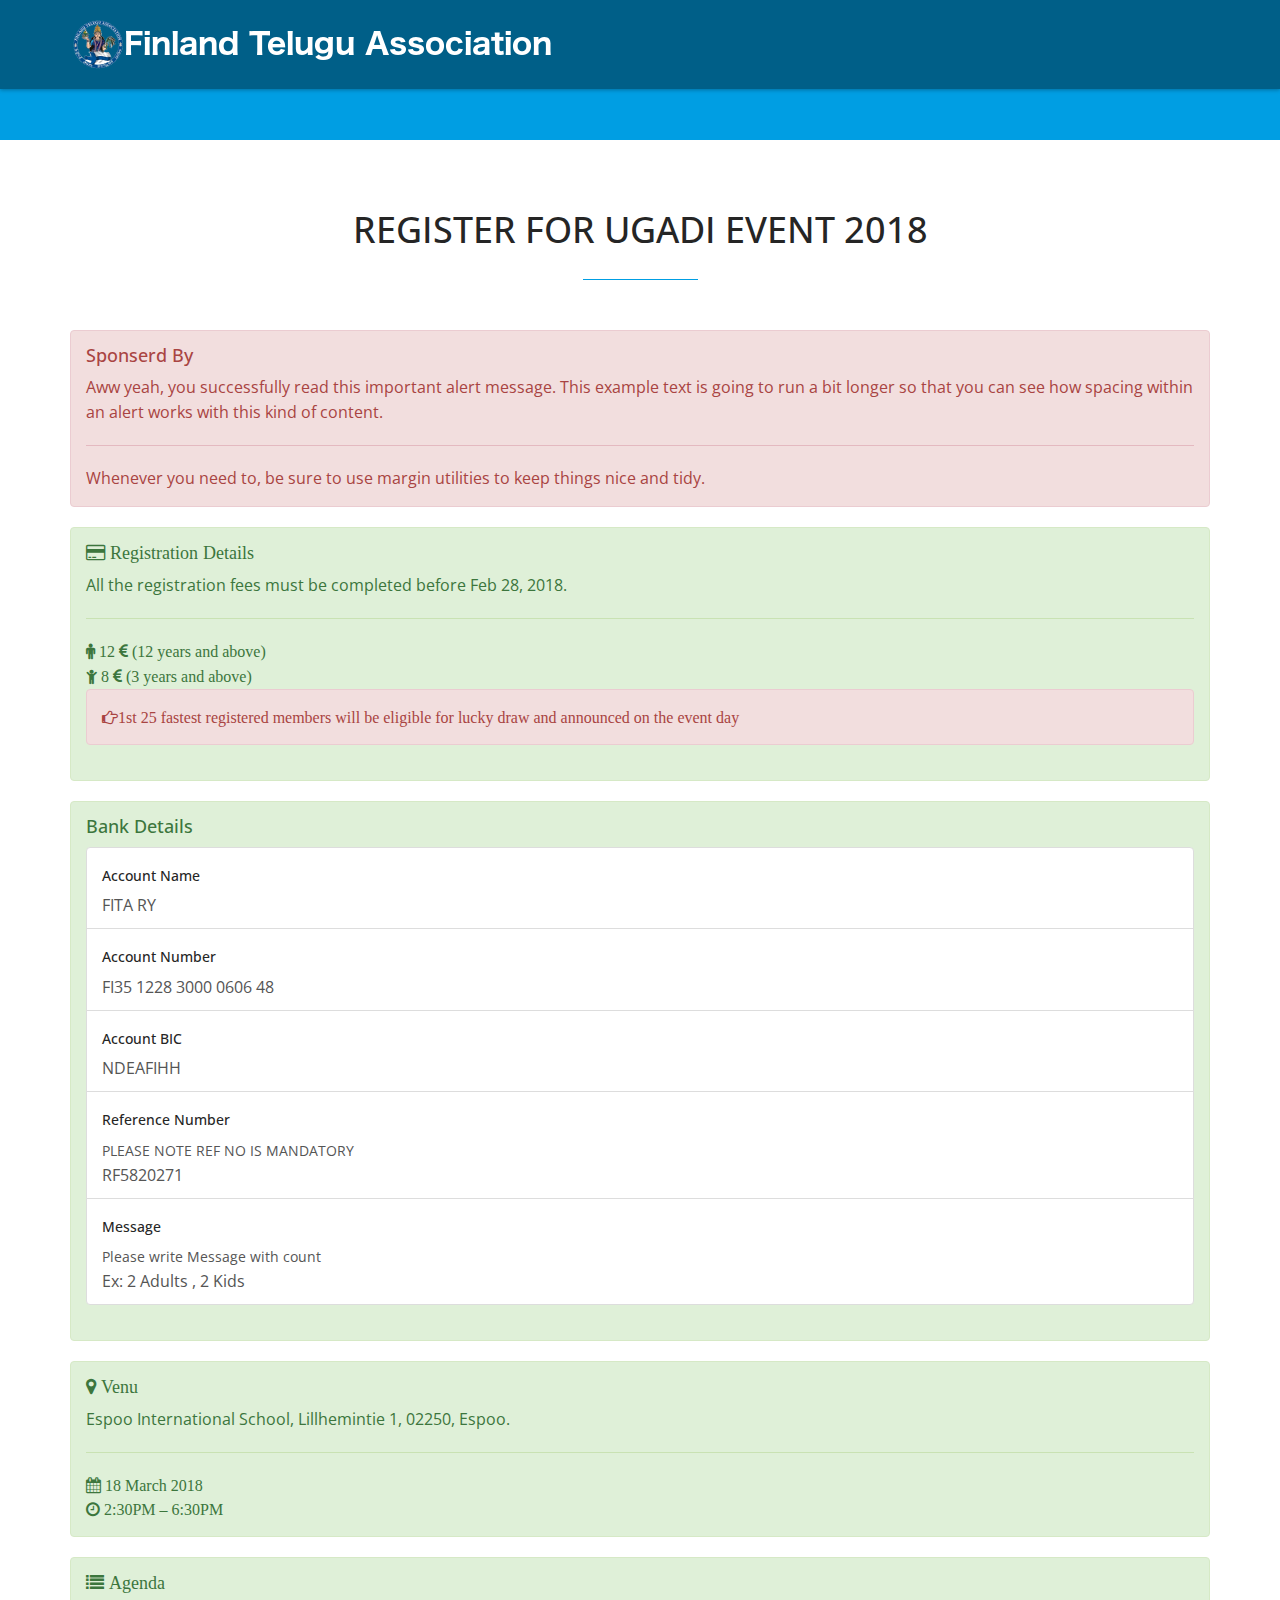
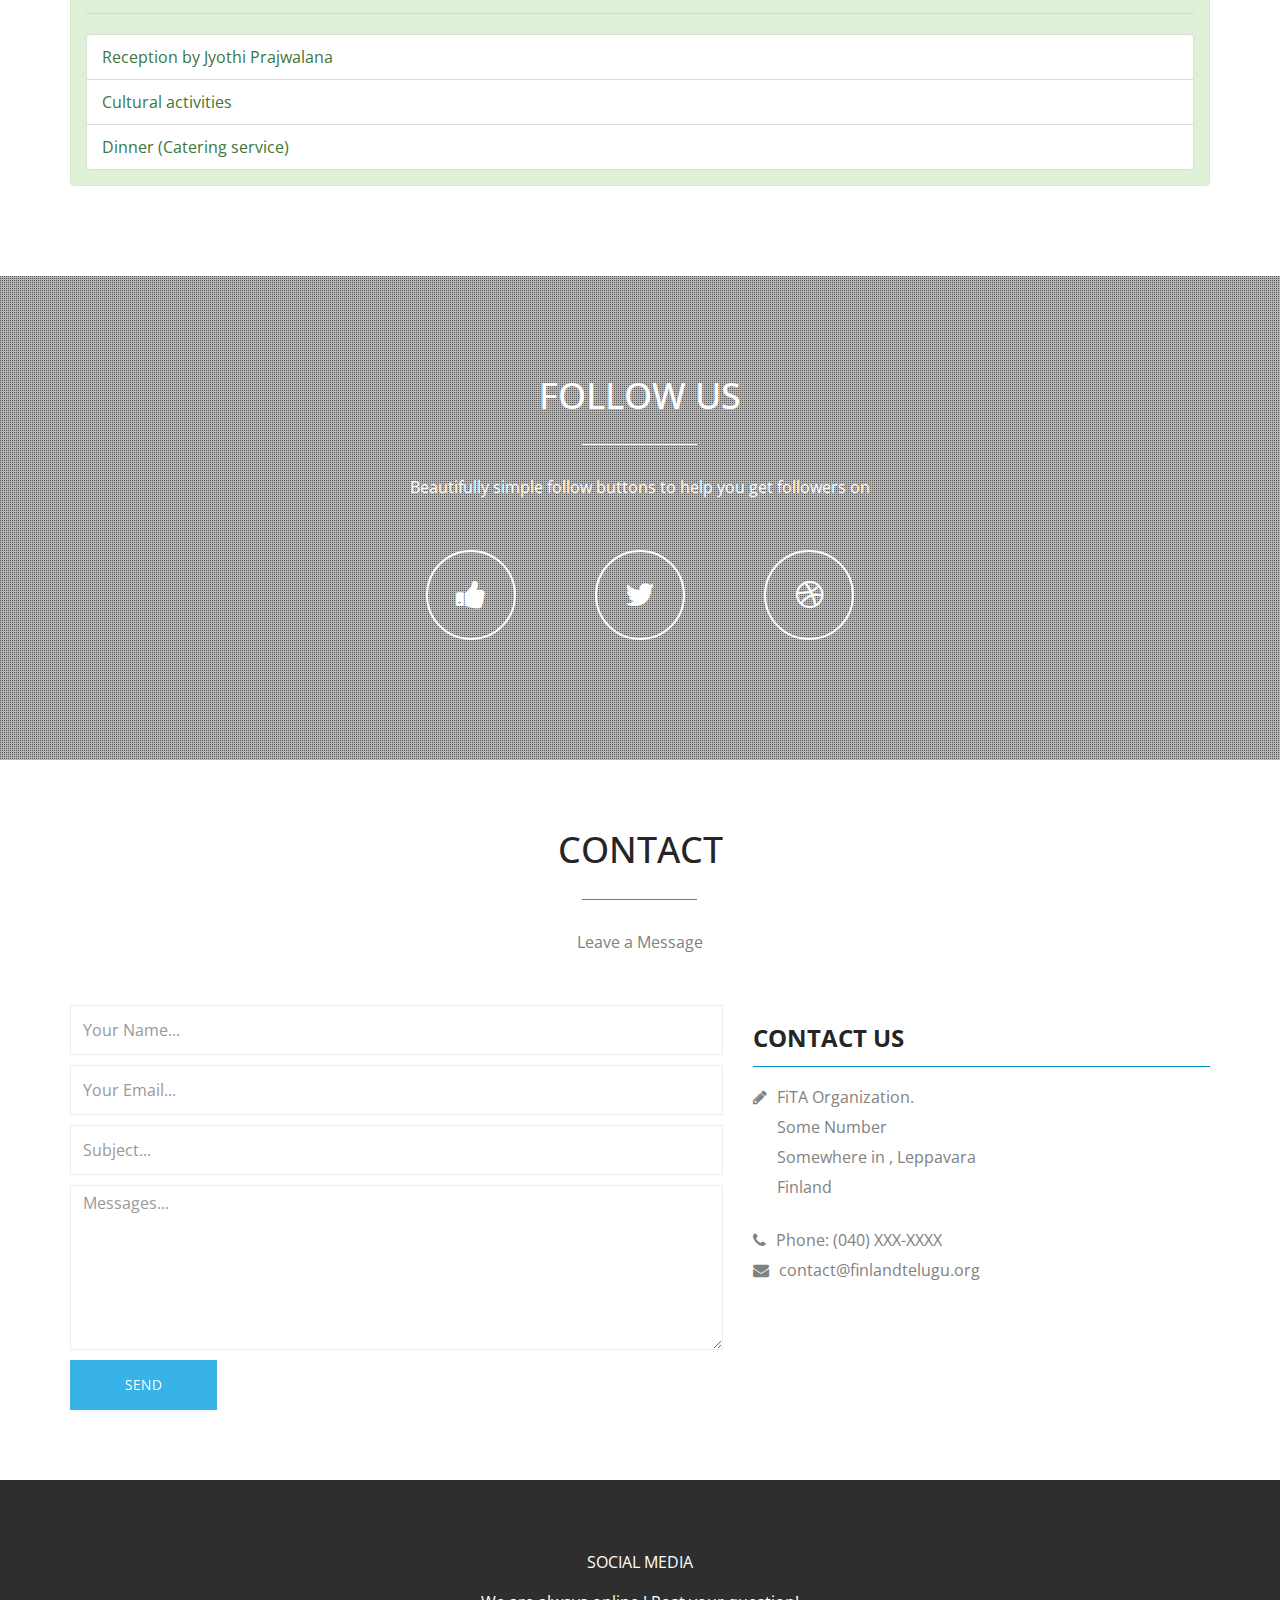
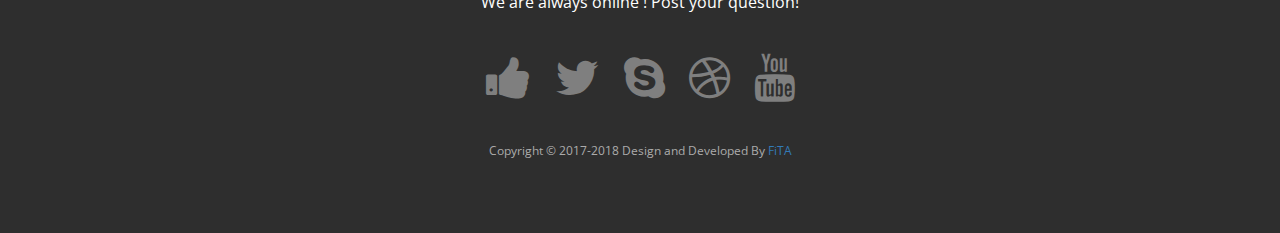
==== banner1.html @ c2da05eb "balapoteelu" ====
<!DOCTYPE html>
<!--[if lt IE 7]>      <html lang="en" class="no-js lt-ie9 lt-ie8 lt-ie7"> <![endif]-->
<!--[if IE 7]>         <html lang="en" class="no-js lt-ie9 lt-ie8"> <![endif]-->
<!--[if IE 8]>         <html lang="en" class="no-js lt-ie9"> <![endif]-->
<!--[if gt IE 8]><!--> <html lang="en" class="no-js"> <!--<![endif]-->
    <head>
    	<!-- meta character set -->
        <meta charset="utf-8">
		<!-- Always force latest IE rendering engine or request Chrome Frame -->
        <meta http-equiv="X-UA-Compatible" content="IE=edge,chrome=1">
        <title>FiTA (Finland Telugu Association)</title>		
		<!-- Meta Description -->
        <meta name="description" content="Finland Telugu Association Official Website">
        <meta name="keywords" content="finland telugu FiTa FITA">
        <meta name="author" content="Surendra Marthala">
		
		<!-- Mobile Specific Meta -->
        <meta name="viewport" content="width=device-width, initial-scale=1">
		
		<!-- CSS
		================================================== -->
		<link rel="shortcut icon" href="img/fita-50x50.png">
		<link href='http://fonts.googleapis.com/css?family=Open+Sans:400,300,700' rel='stylesheet' type='text/css'>
		
		<!-- Fontawesome Icon font -->
        <link rel="stylesheet" href="css/font-awesome.min.css">
		<!-- bootstrap.min -->
        <link rel="stylesheet" href="css/jquery.fancybox.css">
		<!-- bootstrap.min -->
        <link rel="stylesheet" href="css/bootstrap.min.css">
		<!-- bootstrap.min -->
        <link rel="stylesheet" href="css/owl.carousel.css">
		<!-- bootstrap.min -->
        <link rel="stylesheet" href="css/slit-slider.css">
		<!-- bootstrap.min -->
        <link rel="stylesheet" href="css/animate.css">
		<!-- Main Stylesheet -->
        <link rel="stylesheet" href="css/main.css">

		<!-- Modernizer Script for old Browsers -->
        <script src="js/modernizr-2.6.2.min.js"></script>
        <script src='https://www.google.com/recaptcha/api.js'></script>

    </head>
	
    <body id="body">

		<!-- preloader -->
		<div id="preloader">
            <div class="loder-box">
            	<div class="battery"></div>
            </div>
		</div>
		<!-- end preloader -->

        <!--
        Fixed Navigation
        ==================================== -->
        <header id="navigation" class="navbar-inverse navbar-fixed-top animated-header">
            <div class="container">
                <div class="navbar-header">
                    <!-- responsive nav button -->
					<button type="button" class="navbar-toggle" data-toggle="collapse" data-target=".navbar-collapse">
						<span class="sr-only">Toggle navigation</span>
						<span class="icon-bar"></span>
						<span class="icon-bar"></span>
						<span class="icon-bar"></span>
                    </button>
					<!-- /responsive nav button -->
					
					<!-- logo -->
						<a href="./index.html" title=""><img src="img/fita-banner-500x50.png" class="img-responsive"></a>
						
				
					<!-- /logo -->
                </div>


				
            </div>
        </header>
        <!--
        End Fixed Navigation
        ==================================== -->
		
		<main class="site-content" role="main">
		
       
			
			<!-- about section -->
			<section id="about" >
				
			</section>
			<!-- end about section -->
			
			
			<!-- Service section -->
			<section id="service">
				<div class="container">
						<div class="sec-title text-center">
							<h2 class="wow animated bounceInLeft">Register for Ugadi Event 2018</h2>
						</div>

					<div class="alert alert-danger" role="alert">
					  <h4 class="alert-heading">Sponserd By</h4>
					  <p>Aww yeah, you successfully read this important alert message. This example text is going to run a bit longer so that you can see how spacing within an alert works with this kind of content.</p>
					  <hr>
					  <p class="mb-0">Whenever you need to, be sure to use margin utilities to keep things nice and tidy.</p>
					</div>


					<div class="alert alert-success" role="alert">
					  <h4 class="alert-heading"><i class="fa fa-credit-card" aria-hidden="true"> Registration Details</i> </h4>
					  <p>All the registration fees must be completed before Feb 28, 2018.</p>
					  <hr>
					  <p class="mb-0">
					  	<i class="fa fa-male" aria-hidden="true"> 12 <i class="fa fa-eur" aria-hidden="true"></i> (12 years and above) </i>
					  	<br>
					  	<i class="fa fa-child" aria-hidden="true"> 8 <i class="fa fa-eur" aria-hidden="true"></i> (3 years and above) </i>
					  	<br>
					  	<div class="alert alert-danger" role="alert">
						  <i class="fa fa-hand-o-right" aria-hidden="true">1st 25 fastest registered members will be eligible for lucky draw and announced on the event day</i>
						</div>
					  </p>
					</div>

					<div class="alert alert-success" role="alert">
					  <h4 class="alert-heading">Bank Details</h4>

					  <div class="list-group">
							  <a href="#" class="list-group-item list-group-item-action flex-column align-items-start">
							    <div class="d-flex w-100 justify-content-between">
							      <h5 class="mb-1">Account Name</h5>
							 
							    </div>
							    <p class="mb-1">FITA RY</p>
							  </a>
							  <a href="#" class="list-group-item list-group-item-action flex-column align-items-start">
							    <div class="d-flex w-100 justify-content-between">
							      <h5 class="mb-1">Account Number</h5>
							 
							    </div>
							    <p class="mb-1">FI35 1228 3000 0606 48</p>
							  </a>
							  <a href="#" class="list-group-item list-group-item-action flex-column align-items-start">
							    <div class="d-flex w-100 justify-content-between">
							      <h5 class="mb-1">Account BIC</h5>
							 
							    </div>
							    <p class="mb-1">NDEAFIHH</p>
							  </a>
							  <a href="#" class="list-group-item list-group-item-action flex-column align-items-start">
							    <div class="d-flex w-100 justify-content-between">
							      <h5 class="mb-1">Reference Number</h5>
							 		<small>PLEASE NOTE REF NO IS MANDATORY</small>
							    </div>
							    <p class="mb-1">RF5820271</p>
							  </a>
							  <a href="#" class="list-group-item list-group-item-action flex-column align-items-start">
							    <div class="d-flex w-100 justify-content-between">
							      <h5 class="mb-1">Message</h5>
							 		<small>Please write Message with count</small>
							    </div>
							    <p class="mb-1">Ex: 2 Adults , 2 Kids</p>
							  </a>
							</div>
					</div>

					<div class="alert alert-success" role="alert">
					  <h4 class="alert-heading"><i class="fa fa-map-marker" aria-hidden="true"> Venu</i> </h4>
					  <p>Espoo International School, Lillhemintie 1, 02250, Espoo.</p>
					  <hr>
					  	
					  	<i class="fa fa-calendar" aria-hidden="true"> 18 March 2018</i>
					  	<br>
					  	<i class="fa fa-clock-o" aria-hidden="true">  2:30PM – 6:30PM</i>
					</div>

					<div class="alert alert-success" role="alert">
					  <h4 class="alert-heading"><i class="fa fa-list" aria-hidden="true"> Agenda</i> </h4>
					  <hr>
					  	
					  	<ul class="list-group">
						  <li class="list-group-item">Reception by Jyothi Prajwalana</li>
						  <li class="list-group-item">Cultural activities</li>
						  <li class="list-group-item">Dinner (Catering service)</li>
						</ul>
					</div>


				</div>	
			</section>
			<!-- end Service section -->
			
			
			<!-- Social section -->
			<section id="social" class="parallax">
				<div class="overlay">
					<div class="container">
						<div class="row">
						
							<div class="sec-title text-center white wow animated fadeInDown">
								<h2>FOLLOW US</h2>
								<p>Beautifully simple follow buttons to help you get followers on</p>
							</div>
							
							<ul class="social-button">
								<li class="wow animated zoomIn"><a href="#"><i class="fa fa-thumbs-up fa-2x"></i></a></li>
								<li class="wow animated zoomIn" data-wow-delay="0.3s"><a href="#"><i class="fa fa-twitter fa-2x"></i></a></li>
								<li class="wow animated zoomIn" data-wow-delay="0.6s"><a href="#"><i class="fa fa-dribbble fa-2x"></i></a></li>							
							</ul>
							
						</div>
					</div>
				</div>
			</section>
			<!-- end Social section -->
			
			<!-- Contact section -->
			<section id="contact" >
				<div class="container">
					<div class="row">
						
						<div class="sec-title text-center wow animated fadeInDown">
							<h2>Contact</h2>
							<p>Leave a Message</p>
						</div>
						
						
						<div class="col-md-7 contact-form wow animated fadeInLeft">
							<form action="#" method="post">
								<div class="input-field">
									<input type="text" name="name" class="form-control" placeholder="Your Name...">
								</div>
								<div class="input-field">
									<input type="email" name="email" class="form-control" placeholder="Your Email...">
								</div>
								<div class="input-field">
									<input type="text" name="subject" class="form-control" placeholder="Subject...">
								</div>
								<div class="input-field">
									<textarea name="message" class="form-control" placeholder="Messages..."></textarea>
								</div>
						       	<button type="submit" id="submit" class="btn btn-blue btn-effect">Send</button>
							</form>
						</div>
						
						<div class="col-md-5 wow animated fadeInRight">
							<address class="contact-details">
								<h3>Contact Us</h3>						
								<p><i class="fa fa-pencil"></i>FiTA Organization.<span>Some Number</span> <span>Somewhere in , Leppavara </span><span>Finland</span></p><br>
								<p><i class="fa fa-phone"></i>Phone: (040) XXX-XXXX </p>
								<p><i class="fa fa-envelope"></i>contact@finlandtelugu.org</p>
							</address>
						</div>
			
					</div>
				</div>
			</section>
			<!-- end Contact section -->

		
		</main>
		
		<footer id="footer">
			<div class="container">
				<div class="row text-center">
					<div class="footer-content">
						<div class="wow animated fadeInDown">
							<p>Social Media</p>
							<p>We are always online ! Post your question!</p>
						</div>

						<div class="footer-social">
							<ul>
								<li class="wow animated zoomIn"><a href="https://www.facebook.com/groups/274881825939378/"><i class="fa fa-thumbs-up fa-3x"></i></a></li>
								<li class="wow animated zoomIn" data-wow-delay="0.3s"><a href="#"><i class="fa fa-twitter fa-3x"></i></a></li>
								<li class="wow animated zoomIn" data-wow-delay="0.6s"><a href="#"><i class="fa fa-skype fa-3x"></i></a></li>
								<li class="wow animated zoomIn" data-wow-delay="0.9s"><a href="#"><i class="fa fa-dribbble fa-3x"></i></a></li>
								<li class="wow animated zoomIn" data-wow-delay="1.2s"><a href="https://www.youtube.com/channel/UC2q6Wo-z0lchk_K1jrYQaiA"><i class="fa fa-youtube fa-3x"></i></a></li>
							</ul>
						</div>
						
						<p>Copyright &copy; 2017-2018 Design and Developed By <a href="./index.html">FiTA</a> </p>
					</div>
				</div>
			</div>
		</footer>
		
		<!-- Essential jQuery Plugins
		================================================== -->
		<!-- Main jQuery -->
        <script src="js/jquery-1.11.1.min.js"></script>
		<!-- Twitter Bootstrap -->
        <script src="js/bootstrap.min.js"></script>
		<!-- Single Page Nav -->
        <script src="js/jquery.singlePageNav.min.js"></script>
		<!-- jquery.fancybox.pack -->
        <script src="js/jquery.fancybox.pack.js"></script>
		<!-- Google Map API -->
		<script src="http://maps.google.com/maps/api/js?sensor=false"></script>
		<!-- Owl Carousel -->
        <script src="js/owl.carousel.min.js"></script>
        <!-- jquery easing -->
        <script src="js/jquery.easing.min.js"></script>
        <!-- Fullscreen slider -->
        <script src="js/jquery.slitslider.js"></script>
        <script src="js/jquery.ba-cond.min.js"></script>
		<!-- onscroll animation -->
        <script src="js/wow.min.js"></script>
		<!-- Custom Functions -->
        <script src="js/main.js"></script>
    </body>
</html>
---- css/slit-slider.css ----
.sl-slide, .sl-slides-wrapper, .sl-slide-inner {
	position: absolute;
	width: 100%;
	height: 100%;
	top: 0;
	left: 0;
}

.sl-slider-wrapper {
	width: 100%;
	height: 600px;
	overflow: hidden;
	position: relative;
}



.bg-img {
	background-position: center center;
	background-repeat: no-repeat;
	background-size: cover;
	height: 100%;
	width: 100%;
}

/* Custom navigation arrows */

.nav-arrows span {
	position: absolute;
	z-index: 2000;
	top: 50%;
	width: 40px;
	height: 40px;
	border: 8px solid #ddd;
	border: 8px solid rgba(150,150,150,0.4);
	text-indent: -90000px;
	margin-top: -40px;
	cursor: pointer;
	
	-webkit-transform: rotate(45deg);
	-moz-transform: rotate(45deg);
	-o-transform: rotate(45deg);
	-ms-transform: rotate(45deg);
	transform: rotate(45deg);
}

.nav-arrows span:hover {
	border-color: rgba(150,150,150,0.9);
}

.nav-arrows span.nav-arrow-prev {
	left: 5%;
	border-right: none;
	border-top: none;
}

.nav-arrows span.nav-arrow-next {
	right: 5%;
	border-left: none;
	border-bottom: none;
}

#nav-arrows > a {
  border: 1px solid #fff;
  color: #fff;
  display: block;
  height: 60px;
  line-height: 76px;
  position: absolute;
  text-align: center;
  top: 50%;
  width: 60px;
  z-index: 20;
  margin-top: -30px;

    -webkit-transition: all 0.5s ease 0s;
       -moz-transition: all 0.5s ease 0s;
        -ms-transition: all 0.5s ease 0s;
         -o-transition: all 0.5s ease 0s;
            transition: all 0.5s ease 0s;
}

#nav-arrows > a.sl-prev {
	left: 50px;
}

#nav-arrows > a.sl-next {
	right: 50px;
}

#nav-arrows > a.sl-next:hover {
	background-color: #009EE3;
	border-color: #009EE3;
	color: #fff;
}

/* Custom navigation dots */

.nav-dots {
	text-align: center;
	position: absolute;
	bottom: 2%;
	height: 30px;
	width: 100%;
	left: 0;
	z-index: 1000;
}

.nav-dots span {
	display: inline-block;
	position: relative;
	width: 16px;
	height: 16px;
	border-radius: 50%;
	margin: 3px;
	background: #ddd;
	background: rgba(150,150,150,0.4);
	cursor: pointer;
	box-shadow: 
		0 1px 1px rgba(255,255,255,0.4), 
		inset 0 1px 1px rgba(0,0,0,0.1);
}

.nav-dots span {
	background: rgba(150,150,150,0.1);
	margin: 6px;
	-webkit-transition: all 0.2s;
	-moz-transition: all 0.2s;
	-ms-transition: all 0.2s;
	-o-transition: all 0.2s;
	transition: all 0.2s;
	box-shadow: 
		0 1px 1px rgba(255,255,255,0.4), 
		inset 0 1px 1px rgba(0,0,0,0.1),
		0 0 0 2px rgba(255,255,255,0.5);
}

.nav-dots span.nav-dot-current,
.nav-dots span:hover {
	box-shadow: 
		0 1px 1px rgba(255,255,255,0.4), 
		inset 0 1px 1px rgba(0,0,0,0.1),
		0 0 0 5px rgba(255,255,255,0.5);
}

.nav-dots span.nav-dot-current:after {
	content: "";
	position: absolute;
	width: 10px;
	height: 10px;
	top: 3px;
	left: 3px;
	border-radius: 50%;
	background: rgba(255,255,255,0.8);
}

.bg-img-1 {
	background-image: url(../img/slider/ugadi.jpg);
}
.bg-img-2 {
	background-image: url(../img/slider/kids.jpg);
}
.bg-img-3 {
	background-image: url(../img/slider/cinelli.jpeg);
}


/* Animations for content elements */

.sl-trans-elems .caption-content h2 {
	-webkit-animation: moveUp 1s ease-in-out both;
	-moz-animation: moveUp 1s ease-in-out both;
	-o-animation: moveUp 1s ease-in-out both;
	-ms-animation: moveUp 1s ease-in-out both;
	animation: moveUp 1s ease-in-out both;
}
.sl-trans-elems .caption-content span,
.sl-trans-elems .caption-content a {
	-webkit-animation: fadeIn 0.5s linear 0.5s both;
	-moz-animation: fadeIn 0.5s linear 0.5s both;
	-o-animation: fadeIn 0.5s linear 0.5s both;
	-ms-animation: fadeIn 0.5s linear 0.5s both;
	animation: fadeIn 0.5s linear 0.5s both;
}

.sl-trans-back-elems .caption-content h2 {
	-webkit-animation: fadeOut 1s ease-in-out both;
	-moz-animation: fadeOut 1s ease-in-out both;
	-o-animation: fadeOut 1s ease-in-out both;
	-ms-animation: fadeOut 1s ease-in-out both;
	animation: fadeOut 1s ease-in-out both;
}
.sl-trans-back-elems .caption-content span,,
.sl-trans-back-elems .caption-content a {
	-webkit-animation: fadeOut 1s linear both;
	-moz-animation: fadeOut 1s linear both;
	-o-animation: fadeOut 1s linear both;
	-ms-animation: fadeOut 1s linear both;
	animation: fadeOut 1s linear both;
}

@-webkit-keyframes moveUp{
	0% {-webkit-transform: translateY(40px);}
	100% {-webkit-transform: translateY(0px);}
}
@-moz-keyframes moveUp{
	0% {-moz-transform: translateY(40px);}
	100% {-moz-transform: translateY(0px);}
}
@-o-keyframes moveUp{
	0% {-o-transform: translateY(40px);}
	100% {-o-transform: translateY(0px);}
}
@-ms-keyframes moveUp{
	0% {-ms-transform: translateY(40px);}
	100% {-ms-transform: translateY(0px);}
}
@keyframes moveUp{
	0% {transform: translateY(40px);}
	100% {transform: translateY(0px);}
}

@-webkit-keyframes fadeIn{
	0% {opacity: 0;}
	100% {opacity: 1;}
}
@-moz-keyframes fadeIn{
	0% {opacity: 0;}
	100% {opacity: 1;}
}
@-o-keyframes fadeIn{
	0% {opacity: 0;}
	100% {opacity: 1;}
}
@-ms-keyframes fadeIn{
	0% {opacity: 0;}
	100% {opacity: 1;}
}
@keyframes fadeIn{
	0% {opacity: 0;}
	100% {opacity: 1;}
}

@-webkit-keyframes fadeOut{
	0% {opacity: 1;}
	100% {opacity: 0;}
}
@-moz-keyframes fadeOut{
	0% {opacity: 1;}
	100% {opacity: 0;}
}
@-o-keyframes fadeOut{
	0% {opacity: 1;}
	100% {opacity: 0;}
}
@-ms-keyframes fadeOut{
	0% {opacity: 1;}
	100% {opacity: 0;}
}
@keyframes fadeOut{
	0% {opacity: 1;}
	100% {opacity: 0;}
}
---- css/main.css ----
/**
*
* ---------------------------------------------------------------------------
*
* Template : Blue - A One-Page HTML Portfolio/Business Template
* Author : Muhammad Morshd
* Author URI : http://morsheds.com
*
* --------------------------------------------------------------------------- 
*
*/

/* =================================== */
/*	Basic Style 
/* =================================== */

body {
    background-color: #fff;
    font-family: 'Open Sans', sans-serif;
    line-height: 24px;
    font-size: 16px;
    color: #818181;
}

figure, p, address {
    margin: 0;
}

p {
    line-height: 25px;
}

iframe {
    border: 0;
}

a {
    -webkit-transition: all 0.3s ease-out 0s;
       -moz-transition: all 0.3s ease-out 0s;
        -ms-transition: all 0.3s ease-out 0s;
         -o-transition: all 0.3s ease-out 0s;
            transition: all 0.3s ease-out 0s;
}

a, a:hover, a:focus, .btn:focus {
    text-decoration: none;
    outline: none;
}

h1, h2, h3, h4, h5, h6,
.h1, .h2, .h3, .h4, .h5, .h6 {
    font-family: 'Open Sans', sans-serif;
    color: #252525;
}

main > section {
    padding: 70px 0;
}

.btn {
    border-radius: 0;
    border: 0;
    position: relative;
    text-transform: uppercase;
}

.btn-blue {
    background-color: rgba(0,158,227, 0.78);
    box-shadow: 0 -2px 0 rgba(0, 0, 0, 0.15) inset;
    padding: 15px 55px;
    color: #fff;
}

.btn-border {
    border: 2px solid #fff;
    color: #fff;
    padding: 12px 35px;
}

.bg-blue {
    background-color: #009EE3;
}

/* Sweep To Right */
.btn-effect {
	vertical-align: middle;
	box-shadow: 0 0 1px rgba(0, 0, 0, 0);
	position: relative;
	display: inline-block;

	-webkit-transform: translateZ(0);
	   -moz-transform: translateZ(0);
		-ms-transform: translateZ(0);
		 -o-transform: translateZ(0);
			transform: translateZ(0);
		  
	-webkit-backface-visibility: hidden;
	   -moz-backface-visibility: hidden;
			backface-visibility: hidden;
		  
	-webkit-transition-property: color;
	   -moz-transition-property: color;
		-ms-transition-property: color;
			transition-property: color;
		  
	-webkit-transition-duration: 0.3s;
	   -moz-transition-duration: 0.3s;
		-ms-transition-duration: 0.3s;
			transition-duration: 0.3s;
		  
	-moz-osx-font-smoothing: grayscale;
}

.btn-effect:before {
	content: "";
	position: absolute;
	z-index: -1;
	top: 0;
	left: 0;
	right: 0;
	bottom: 0;
	background: #fff;
	
	-webkit-transform: scaleX(0);
	   -moz-transform: scaleX(0);
		-ms-transform: scaleX(0);
			transform: scaleX(0);
			
	-webkit-transform-origin: 0 50%;
	   -moz-transform-origin: 0 50%;
		-ms-transform-origin: 0 50%;
			transform-origin: 0 50%;
			
	-webkit-transition-property: transform;
	   -moz-transition-property: transform;
		-ms-transition-property: transform;
			transition-property: transform;
			
	-webkit-transition-duration: 0.3s;
	   -moz-transition-duration: 0.3s;
		-ms-transition-duration: 0.3s;
			transition-duration: 0.3s;
			
	-webkit-transition-timing-function: ease-out;
	   -moz-transition-timing-function: ease-out;
		-ms-transition-timing-function: ease-out;
			transition-timing-function: ease-out;
}

.btn-effect:hover, .btn-effect:focus, .btn-effect:active {
	color: #009EE3;
}

.btn-effect:hover:before, .btn-effect:focus:before, .btn-effect:active:before {
	-webkit-transform: scaleX(1);
	   -moz-transform: scaleX(1);
	    -ms-transform: scaleX(1);
			transform: scaleX(1);
}

.sec-title {
    margin-bottom: 50px;
}

.sec-title.white {
    color: #fff;
}

.sec-title h2 {
    font-size: 36px;
    margin: 0 0 30px;
    padding-bottom: 30px;
    position: relative;
    text-transform: uppercase;
}

.sec-title.white h2 {
    color: #fff;
}

.sec-title h2:after {
    border-bottom: 1px solid #009ee3;
    content: "";
    display: block;
    left: 45%;
    bottom: 0;
    position: absolute;
    width: 115px;
}

.sec-title.white h2:after {
    border-bottom: 1px solid #fff;
}

.parallax {
    background-attachment: fixed;
    background-position: center top;
    background-repeat: no-repeat;
    background-size: cover;
}


/**
/*	Preloader
/* ==========================================*/

#preloader {
    background-color: #fff;
    position: fixed;
    width: 100%;
    height: 100%;
    z-index: 9999;
}

/*Battery*/
.loder-box {
  background-color: rgba(0, 0, 0, 0.02);
  border-radius: 1px;
  height: 100px;
  left: 50%;
  margin-left: -64px;
  margin-top: -50px;
  position: absolute;
  top: 50%;
  width: 128px;
}

.battery{
    width: 60px;
    height: 25px;
    top: 35%;
    border: 1px #2E2E2E solid;
    border-radius: 2px;
    position: relative;
    -webkit-animation: charge 5s linear infinite;
       -moz-animation: charge 5s linear infinite;
            animation: charge 5s linear infinite;
    margin: 0 auto;
}

.battery:after {
  background-color: #2E2E2E;
  border-radius: 0 1px 1px 0;
  content: "";
  height: 10px;
  position: absolute;
  right: -5px;
  top: 7px;
  width: 3px;
}

@-webkit-keyframes charge{
    0%{box-shadow: inset 0px 0px 0px #2E2E2E;}
    100%{box-shadow: inset 60px 0px 0px #2E2E2E;}
}

@-moz-keyframes charge{
    0%{box-shadow: inset 0px 0px 0px #2E2E2E;}
    100%{box-shadow: inset 60px 0px 0px #2E2E2E;}
}

@keyframes charge{
    0%{box-shadow: inset 0px 0px 0px #2E2E2E;}
    100%{box-shadow: inset 60px 0px 0px #2E2E2E;}
}





/**
/*	Header
/* ==========================================*/

#navigation {
    -webkit-transition: all 0.8s ease 0s;
       -moz-transition: all 0.8s ease 0s;
        -ms-transition: all 0.8s ease 0s;
         -o-transition: all 0.8s ease 0s;
            transition: all 0.8s ease 0s;

    background-color: rgba(0,0,0,.4);
    box-shadow: 0 1px 4px rgba(0, 0, 0, 0.3);
    padding: 5px 0;
}

#navigation.animated-header {
    padding: 20px 0;
}

h1.navbar-brand {
    font-size: 20px;
    font-weight: 700;
    margin: 0;
    text-transform: uppercase;
}

.navbar-inverse .navbar-nav > li > a {
    color: #fff;
    font-size: 15px;
    text-transform: uppercase;
}


/*=================================================================
	Home Slider
==================================================================*/


#home-slider {
    position: relative;
    padding: 0;
}

.sl-slider-wrapper {
    width: 100%;
    margin: 0 auto;
    position: relative;
    overflow: hidden;
}

.sl-slider {
    position: absolute;
    top: 0;
    left: 0;
}

/* Slide wrapper and slides */

.sl-slide,
.sl-slides-wrapper,
.sl-slide-inner {
    position: absolute;
    width: 100%;
    height: 100%;
    top: 0;
    left: 0;
} 

.sl-slide {
    z-index: 1;
}

.slide-caption {
    color: #fff;
    display: table;
    height: 100%;
    left: 0;
    min-height: 100%;
    position: absolute;
    text-align: center;
    top: 0;
    width: 100%;
    z-index: 11;
}

.slide-caption .caption-content {
    vertical-align: middle;
    display: table-cell;
}

.caption-content h2 {
    color: #fff;
    font-size: 52px;
    font-weight: 400;
    margin-bottom: 25px;
    text-transform: uppercase;
}

.caption-content > span {
    display: block;
    font-size: 24px;
    margin-bottom: 45px;
    text-transform: capitalize;
}

.caption-content p {
    font-size: 29px;
    margin-bottom: 65px;
}

/* The duplicate parts/slices */

.sl-content-slice {
    overflow: hidden;
    position: absolute;
    -webkit-box-sizing: content-box;
    -moz-box-sizing: content-box;
    box-sizing: content-box;
    background: #fff;
    -webkit-backface-visibility: hidden;
    -moz-backface-visibility: hidden;
    -o-backface-visibility: hidden;
    -ms-backface-visibility: hidden;
    backface-visibility: hidden;
    opacity : 1;
}

/* Horizontal slice */

.sl-slide-horizontal .sl-content-slice {
    width: 100%;
    height: 50%;
    left: -200px;
    -webkit-transform: translateY(0%) scale(1);
    -moz-transform: translateY(0%) scale(1);
    -o-transform: translateY(0%) scale(1);
    -ms-transform: translateY(0%) scale(1);
    transform: translateY(0%) scale(1);
}

.sl-slide-horizontal .sl-content-slice:first-child {
    top: -200px;
    padding: 200px 200px 0px 200px;
}

.sl-slide-horizontal .sl-content-slice:nth-child(2) {
    top: 50%;
    padding: 0px 200px 200px 200px;
}

/* Vertical slice */

.sl-slide-vertical .sl-content-slice {
    width: 50%;
    height: 100%;
    top: -200px;
    -webkit-transform: translateX(0%) scale(1);
    -moz-transform: translateX(0%) scale(1);
    -o-transform: translateX(0%) scale(1);
    -ms-transform: translateX(0%) scale(1);
    transform: translateX(0%) scale(1);
}

.sl-slide-vertical .sl-content-slice:first-child {
    left: -200px;
    padding: 200px 0px 200px 200px;
}

.sl-slide-vertical .sl-content-slice:nth-child(2) {
    left: 50%;
    padding: 200px 200px 200px 0px;
}

/* Content wrapper */
/* Width and height is set dynamically */
.sl-content-wrapper {
    position: absolute;
}

.sl-content {
    width: 100%;
    height: 100%;
}

/* Default styles for background colors

.btn-effect:after {
    width: 0%;
    height: 100%;
    top: 0;
    left: 0;
    background: #fff;
    content: "";
    position: absolute;
    z-index: -1;

    -webkit-transition: all 0.3s ease-out 0s;
       -moz-transition: all 0.3s ease-out 0s;
        -ms-transition: all 0.3s ease-out 0s;
         -o-transition: all 0.3s ease-out 0s;
            transition: all 0.3s ease-out 0s;
}

.btn-effect:hover,
.btn-effect:active {
    color: #0e83cd;
}

.btn-effect:hover:after,
.btn-effect:active:after {
    width: 100%;
} */


/* Project laughtbox setup */

.fancybox-item.fancybox-close {
    background: url("../img/icons/close.png") no-repeat scroll 0 0 transparent;
    height: 50px;
    right: 0;
    top: 0;
    width: 50px;
}

.fancybox-next span {
    background: url("../img/right.png") no-repeat scroll center center #009ee3;
    height: 50px;
    width: 50px;
    right: 0;
}

.fancybox-prev span {
    background: url("../img/left.png") no-repeat scroll center center #009ee3;
    height: 50px;
    width: 50px;
    left: 0;
}

/*=================================================================
	About
==================================================================*/

#about {
    background-color: #009EE3;
    color: #fff;
}

#about h3 {
    color: #fff;
    margin: 0 0 35px;
    text-transform: uppercase;
}

#about .welcome-block h3 {
    margin: 0 0 65px;
}

#about .welcome-block img {
    border: 3px solid #fff;
    border-radius: 50%;
    margin-right: 35px;
    max-width: 100px;
}

#about .message-body {
    font-size: 13px;
    line-height: 20px;
    margin-bottom: 70px;
}

.owl-buttons {
    border: 2px solid #fff;
    display: inline-block;
    float: right;
    padding: 1px 8px 5px;
}

.owl-buttons > div {
    display: inline-block;
    padding: 0 5px;
}

.welcome-message {
    padding: 0 50px;
}

.welcome-message img {
    display: block;
    height: auto;
    max-width: 100px;
    float: left;
}

.welcome-message p {
    font-size: 13px;
    margin-left: 135px;
}

/*=================================================================
	Services
==================================================================*/

.service-icon {
    border: 3px solid transparent;
    display: inline-block;
    height: 85px;
    width: 85px;
    line-height: 101px;

    -webkit-transform: rotate(47deg);
       -moz-transform: rotate(47deg);
        -ms-transform: rotate(47deg);
         -o-transform: rotate(47deg);
            transform: rotate(47deg);

    -webkit-transition: all 0.3s ease 0s;
       -moz-transition: all 0.3s ease 0s;
        -ms-transition: all 0.3s ease 0s;
         -o-transition: all 0.3s ease 0s;
            transition: all 0.3s ease 0s;
}

.service-item:hover .service-icon {
    border: 3px solid #009ee3;
    margin-bottom: 20px;
    color: #009ee3;
}

.service-icon i {
    -webkit-transform: rotate(-48deg);
       -moz-transform: rotate(-48deg);
        -ms-transform: rotate(-48deg);
         -o-transform: rotate(-48deg);
            transform: rotate(-48deg);
}

.service-item h3 {
    font-size: 20px;
    text-transform: uppercase;
}

/*=================================================================
	Portfolio
==================================================================*/

.project-wrapper {
    margin: 0;
    padding: 0;
    list-style: none;
    text-align: center;
}

.project-wrapper li {
    display: inline-block;
}

.portfolio-item {
    cursor: pointer;
    margin: 0 1% 1% 0;
    overflow: hidden;
    position: relative;
    width: 32%;
}

figcaption.mask {
    background-color: rgba(54, 55, 50, 0.79);
    bottom: -126px;
    color: #fff;
    padding: 25px;
    position: absolute;
    width: 100%;
    text-align: left;
    
    -webkit-transition: all 0.4s ease 0s;
       -moz-transition: all 0.4s ease 0s;
        -ms-transition: all 0.4s ease 0s;
         -o-transition: all 0.4s ease 0s;
            transition: all 0.4s ease 0s;
}

.portfolio-item:hover figcaption.mask {
    bottom: 0;
}

figcaption.mask h3 {
    margin: 0;
    color: #fff;
}

ul.external {
    list-style: outside none none;
    margin: 0;
    padding: 0;
    position: absolute;
    right: 0;
    top: -47px;
    
    -webkit-transition: all 0.4s ease 0s;
       -moz-transition: all 0.4s ease 0s;
        -ms-transition: all 0.4s ease 0s;
         -o-transition: all 0.4s ease 0s;
            transition: all 0.4s ease 0s;
}

ul.external li {
    display: inline-block;
}

ul.external li a {
    background-color: rgba(255, 255, 255, 0.9);
    color: #818181;
    display: block;
    padding: 10px 18px 13px;
    
    -webkit-transition: all 0.5s ease 0s;
       -moz-transition: all 0.5s ease 0s;
        -ms-transition: all 0.5s ease 0s;
         -o-transition: all 0.5s ease 0s;
            transition: all 0.5s ease 0s;
}

ul.external li a:hover {
    background-color: #009EE3;
    color: #fff;
}

.portfolio-item:hover ul.external {
    top: 0;
}

.fancybox-skin {
    border-radius: 0;
}

.fancybox-title.fancybox-title-inside-wrap {
    padding: 15px;
}

.fancybox-title h3 {
    margin: 0 0 15px;
}

.fancybox-title p {
    color: #818181;
    font-size: 16px;
    line-height: 22px;
}

.fancybox-title-inside-wrap {
    padding-top: 0;
}

/*=================================================================
	Testimonials
==================================================================*/


#testimonials {
    background-image: url(../img/parallax/testimonial.jpg);
    padding: 0;
    color: #fff;
}

#testimonials .sec-title h2:after {
    border-bottom: 1px solid #fff;
}

#testimonials .overlay {
    background-color: rgba(15,155,224, 0.78);
    padding: 70px 0 40px;
}

.testimonial-item {
    margin: 0 auto;
    padding-bottom: 50px;
    width: 64%;
}

.testimonial-item img {
    border: 3px solid #fff;
    border-radius: 50%;
    display: inline-block;
    height: auto;
    max-width: 100px;
}

.testimonial-item > div {
    line-height: 30px;
    position: relative;
}

.testimonial-item > div:before {
    background-image: url("../img/icons/quotes.png");
    background-repeat: no-repeat;
    bottom: 127px;
    height: 33px;
    left: -35px;
    position: absolute;
    width: 45px;
}

.testimonial-item > div:after {
    background-image: url("../img/icons/quotes.png");
    background-position: -58px 0;
    background-repeat: no-repeat;
    bottom: -50px;
    height: 33px;
    position: absolute;
    right: 0;
    width: 45px;
}

.testimonial-item > div > span {
    display: inline-block;
    font-weight: 700;
    margin: 40px 0 30px;
    text-transform: uppercase;
}

#testimonials .owl-controls.clickable {
    margin-top: 20px;
    text-align: center;
}

#testimonials .owl-buttons {
    border: 2px solid #fff;
    float: inherit;
}

#testimonials .owl-prev:hover,
#testimonials .owl-next:hover {
    color: #fff;
}

.price-table {
    border: 1px solid #e3e3e3;
}

.price-table.featured {
    -webkit-box-shadow: 0 4px 5px rgba(0,0,0,0.19);
       -moz-box-shadow: 0 4px 5px rgba(0,0,0,0.19);
            box-shadow: 0 4px 5px rgba(0,0,0,0.19);
}

.price-table > span {
    color: #252525;
    display: block;
    font-size: 24px;
    padding: 30px 0;
    text-transform: uppercase;
}

.price-table .value {
    background-color: #f8f8f8;
    color: #727272;
    padding: 20px 0;

    -webkit-transition: all 0.7s ease 0s;
       -moz-transition: all 0.7s ease 0s;
        -ms-transition: all 0.7s ease 0s;
         -o-transition: all 0.7s ease 0s;
            transition: all 0.7s ease 0s;
}

.price-table.featured .value {
    background-color: #009EE3;
    color: #fff;
}

.price-table .value span {
    display: inline-block;
}

.price-table .value span:first-child {
    font-size: 32px;
    line-height: 32px;
}

.price-table .value span:nth-child(2) {
    font-size: 65px;
    line-height: 65px;
    margin-bottom: 25px;
}

.price-table .value span:last-child {
    font-size: 16px;
}

.price-table ul {
    margin: 0;
    padding: 0;
    list-style: none;
    text-align: center;
}

.price-table ul li {
    border-top: 1px solid #e3e3e3;
    display: block;
    padding: 25px 0;

    -webkit-transition: all 0.7s ease 0s;
       -moz-transition: all 0.7s ease 0s;
        -ms-transition: all 0.7s ease 0s;
         -o-transition: all 0.7s ease 0s;
            transition: all 0.7s ease 0s;
}

.price-table ul li a {
    display: block;
    text-transform: uppercase;
}

.price-table.featured ul li:last-child,
.price-table ul li:last-child:hover {
    background-color: #009EE3;
}

.price-table.featured ul li:last-child a,
.price-table ul li:last-child:hover a {
    color: #fff;
}


/*=================================================================
	Price
==================================================================*/

#social {
    background-image: url(../img/slider/banner.jpg);
    padding: 0;
}

#social .overlay {
    background: url("../img/slide_bg.png") repeat scroll 0 0 transparent;
    padding: 100px 0 120px;
}

.social-button {
    margin: 0;
    padding: 0;
    list-style: none;
    text-align: center;
}

.social-button li {
    display: inline-block;
}

.social-button li:nth-child(2) {
    margin: 0 75px;
}

.social-button li a {
    border: 2px solid #fff;
    border-radius: 50%;
    color: #fff;
    display: block;
    height: 90px;
    line-height: 96px;
    width: 90px;
    
    -webkit-transition: all 0.2s ease 0s;
       -moz-transition: all 0.2s ease 0s;
        -ms-transition: all 0.2s ease 0s;
         -o-transition: all 0.2s ease 0s;
            transition: all 0.2s ease 0s;
}

.social-button li a:hover {
    color: #008ECC;
    border: 2px solid #008ECC;
}


/*=================================================================
	Contact
==================================================================*/

.input-field {
    margin-bottom: 10px;
}

.form-control {
    border: 1px solid #ececec;
    border-radius: 0;
    box-shadow: none;
    color: #818181;
    font-size: 16px;
    height: 50px;
}

textarea.form-control {
    width: 100%;
    height: 165px;
}

#submit:hover {
  color: #fff;
}

#submit:before {
  background-color: #0A85BB;
}

#submit.btn-effect:after {
  background: #2E2E2E;
}

.contact-details h3 {
    border-bottom: 1px solid #008ecc;
    font-weight: 700;
    margin-bottom: 15px;
    padding-bottom: 15px;
    text-transform: uppercase;
}

.contact-details p {
    line-height: 30px;
}

.contact-details p i {
    margin-right: 10px;
}

.contact-details span {
    display: block;
    margin-left: 24px;
}


/*============================================================
	Google Maps
==============================================================*/

#google-map {
    padding: 0;
}

#map-canvas {
    width: 100%;
    height: 300px;
}


/*============================================================
	Footer
==============================================================*/

#footer {
    background-color: #2E2E2E;
    padding: 70px 0;
    color: #fff;
}

.footer-content {
    width: 390px;
    margin: 0 auto;
}

.footer-content > div {
    margin-bottom: 40px;
}

.footer-content > div > p:first-child {
    margin-bottom: 15px;
    text-transform: uppercase;
}

.subscribe-form {
    position: relative;
}

.subscribe.form-control {
    background-color: transparent;
    border: 1px solid #7f7f7f;
}

.subscribe.form-control:focus {
    -webkit-box-shadow: none;
       -moz-box-shadow: none;
            box-shadow: none;
}

.submit-icon {
    background-color: #7f7f7f;
    border: 0 none;
    border-radius: 0;
    color: #c1c1c1;
    padding: 13px 20px;
    position: absolute;
    overflow: hidden;
    right: 0;
    top: 0;
}

.submit-icon .fa-paper-plane {
    position: relative;
    top: 0;
    
    -webkit-transform: translateX(0);
       -moz-transform: translateX(0);
        -ms-transform: translateX(0);
         -o-transform: translateX(0);
            transform: translateX(0);

    -webkit-transition: all 0.3s ease 0.2s;
       -moz-transition: all 0.3s ease 0.2s;
        -ms-transition: all 0.3s ease 0.2s;
         -o-transition: all 0.3s ease 0.2s;
            transition: all 0.3s ease 0.2s;
}

.submit-icon:hover .fa-paper-plane {
    position: relative;
    top: -37px;
    
    -webkit-transform: translateX(30px);
       -moz-transform: translateX(30px);
        -ms-transform: translateX(30px);
         -o-transform: translateX(30px);
            transform: translateX(30px);
}

.footer-content .footer-social {
    margin: 40px 0 35px;
}

.footer-social ul {
    list-style: outside none none;
    margin: 0;
    padding: 0;
    text-align: center;
}

.footer-social ul li {
    display: inline-block;
    margin: 0 10px;
}

.footer-social ul li a {
    color: #7f7f7f;
    display: block;
    
    -webkit-transition: all 0.2s ease 0s;
       -moz-transition: all 0.2s ease 0s;
        -ms-transition: all 0.2s ease 0s;
         -o-transition: all 0.2s ease 0s;
            transition: all 0.2s ease 0s;
}

.footer-social ul li a:hover {
    color: #009EE3;
}

.footer-content > p {
    color: #ababab;
    font-size: 12px;
}



/*============================================================ 
	Responsive Styles
 ============================================================*/

/*============================================================
	For Small Desktop
==============================================================*/

@media (min-width: 980px) and (max-width: 1150px) {

/*about*/
    #about .welcome-block img {
        margin-bottom: 30px;
    }

/* portfolio */
    figcaption.mask {
        bottom: -151px;
    }

    .testimonial-item > div:after {
        bottom: -40px;
    }
}


/*============================================================
	Tablet (Portrait) Design for a width of 768px
==============================================================*/

@media (min-width: 768px) and (max-width: 979px) {

/* home slider  */
    .caption-content h2 {
        font-size: 40px;
    }

    .caption-content p {
        font-size: 25px;
    }

    .caption-content strong {
        font-size: 45px;
    }

/* about */
    .recent-works {
        margin-bottom: 50px;
    }

    .service-item {
        margin-bottom: 50px;
    }

/* portfolio */
    .portfolio-item {
        width: 48%;
    }

/* testimonial */
    .testimonial-item {
        width: 100%;
    }

    .testimonial-item {
        width: 80%;
    }

    .testimonial-item > div:after {
        bottom: -35px;
    }

/* price */
    .price-table {
        margin-bottom: 50px;
    }

/* contact form */
    .contact-form {
        margin-bottom: 50px;
    }
}


/*============================================================
	Mobile (Portrait) Design for a width of 320px
==============================================================*/

@media only screen and (max-width: 767px) {

    body {
        font-size: 14px;
    }

    .parallax {
        background-position: centet tip !important;
    }

    .sec-title h2 {
        font-size: 25px;
    }

    .sec-title h2:after {
        left: 30%;
    }

/*navigation*/
    .navbar-inverse .navbar-toggle {
        border-color: #fff;
    }

    .navbar-inverse .navbar-toggle:hover,
    .navbar-inverse .navbar-toggle:focus {
        background-color: transparent;
    }

/* slider */
    .caption-content h2 {
        font-size: 18px;
    }

    .caption-content > span {
        font-size: 16px;
        margin-bottom: 20px;
    }

    .caption-content p {
        font-size: 16px;
        margin-bottom: 30px;
    }

    .caption-content strong {
        font-size: 22px;
    }

/* about */
    .recent-works {
        margin-bottom: 85px;
    }

    #about h3 {
        font-size: 18px;
        margin: 0 0 35px !important;
    }

    #about .owl-buttons {
        margin-top: 20px;
    }

    #about .message-body {
        margin-bottom: 45px;
    }

    #about .welcome-block img {
        margin: 0 25px 15px 0;
    }

/* service */
    .service-item {
        width: 100%;
    }

/*portfolio*/
    .portfolio-item {
        margin: 0 auto 10px;
        font-size: 14px;
        width: 280px;
    }

    figcaption.mask {
        bottom: -107px;
        color: #fff;
        padding: 15px;
    }

/* lightbox */
    .fancybox-title h3 {
        font-size: 20px;
    }

    .fancybox-title p {
        font-size: 14px;
    }

/* testimonial */
    .testimonial-item {
        width: 95%;
    }

    .testimonial-item > div:before,
    .testimonial-item > div:after {
        background-image: none;
    }

    .testimonial-item > div > span {
        margin: 30px 0 20px;
    }

/* price */
    .price-table {
        margin-bottom: 50px;
    }

/* follow us */
    .social-button li:nth-child(2) {
        margin: 0 25px;
    }

    .social-button li a {
        height: 65px;
        line-height: 71px;
        width: 65px;
    }

/* contact form */
    .contact-form {
        margin-bottom: 50px;
    }

/* footer */
    .footer-content {
        width: 100%;
    }

    .footer-social ul li {
        margin: 0 7px;
    }
}


/*============================================================
	Mobile (Landscape) Design for a width of 480px
==============================================================*/

@media only screen and (min-width: 480px) and (max-width: 767px) {

    .sec-title h2:after {
        left: 38%;
    }

/* home slider */
    .caption-content h2 {
        font-size: 35px;
    }

    .caption-content p {
        font-size: 25px;
    }

    .caption-content strong {
        font-size: 35px;
    }

/*about*/

    #about .welcome-block h3 {
        margin: 0 0 35px;
    }

/* service */

    .service-item {
        margin: 0 auto 50px;
        width: 55%;
    }

/* portfolio */
    .portfolio-item {
        width: 48%;
    }

    figcaption.mask {
        bottom: -132px;
    }

/* testimonial */
    .testimonial-item {
        width: 80%;
    }

    .testimonial-item > div:before {
        bottom: 160px;
    }

/* social */
    .social-button li:nth-child(2) {
        margin: 0 50px;
    }

    .social-button li a {
        height: 90px;
        line-height: 96px;
        width: 90px;
    }

/* price */
    .price-table {
        margin-bottom: 50px;
    }

/* contact form */
    .contact-form {
        margin-bottom: 50px;
    }

/* footer */
    .footer-content {
        width: 380px;
    }
}
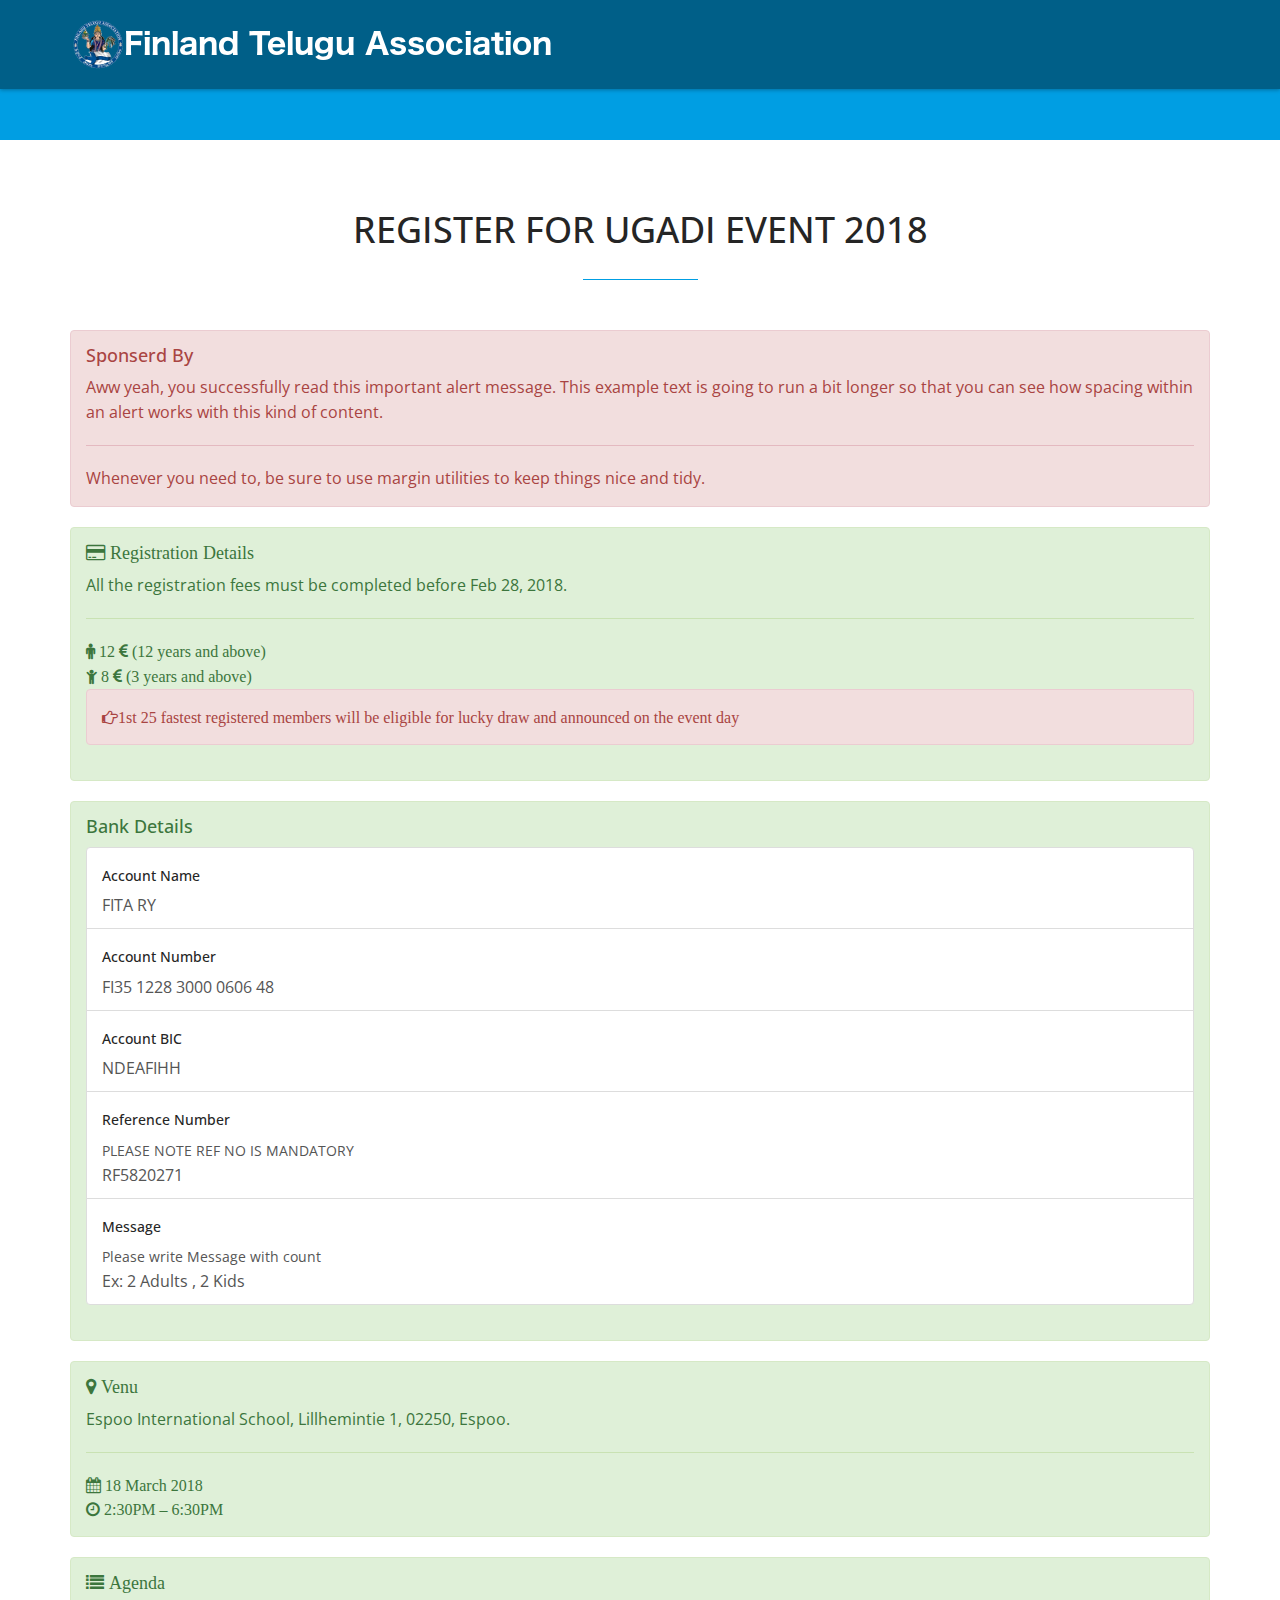
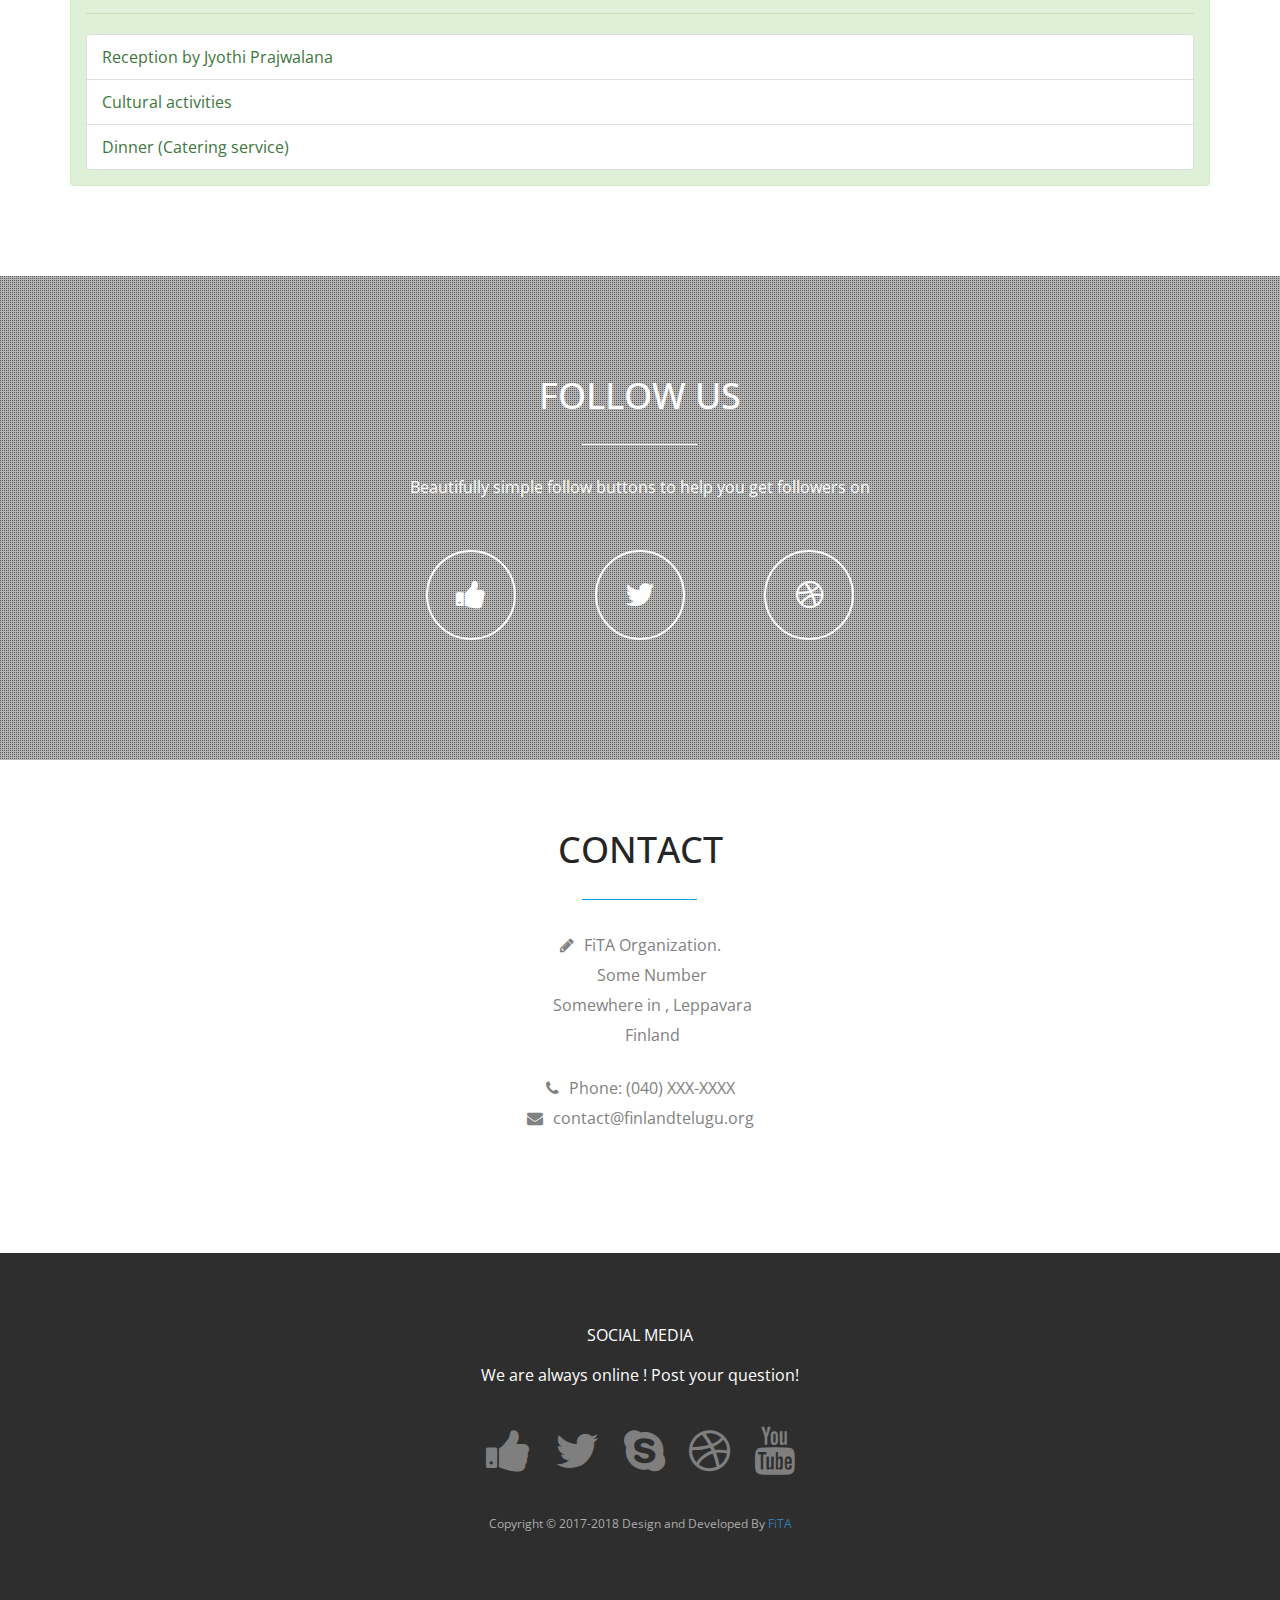
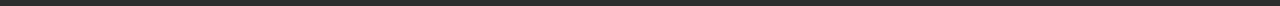
==== commit 547d3d68: "balapoteelu" ====
--- a/banner1.html
+++ b/banner1.html
@@ -224,36 +224,13 @@
 						
 						<div class="sec-title text-center wow animated fadeInDown">
 							<h2>Contact</h2>
-							<p>Leave a Message</p>
-						</div>
-						
-						
-						<div class="col-md-7 contact-form wow animated fadeInLeft">
-							<form action="#" method="post">
-								<div class="input-field">
-									<input type="text" name="name" class="form-control" placeholder="Your Name...">
-								</div>
-								<div class="input-field">
-									<input type="email" name="email" class="form-control" placeholder="Your Email...">
-								</div>
-								<div class="input-field">
-									<input type="text" name="subject" class="form-control" placeholder="Subject...">
-								</div>
-								<div class="input-field">
-									<textarea name="message" class="form-control" placeholder="Messages..."></textarea>
-								</div>
-						       	<button type="submit" id="submit" class="btn btn-blue btn-effect">Send</button>
-							</form>
-						</div>
-						
-						<div class="col-md-5 wow animated fadeInRight">
-							<address class="contact-details">
-								<h3>Contact Us</h3>						
+							<address class="contact-details">				
 								<p><i class="fa fa-pencil"></i>FiTA Organization.<span>Some Number</span> <span>Somewhere in , Leppavara </span><span>Finland</span></p><br>
 								<p><i class="fa fa-phone"></i>Phone: (040) XXX-XXXX </p>
 								<p><i class="fa fa-envelope"></i>contact@finlandtelugu.org</p>
 							</address>
 						</div>
+						
 			
 					</div>
 				</div>
--- a/css/slit-slider.css
+++ b/css/slit-slider.css
@@ -155,13 +155,13 @@
 }
 
 .bg-img-1 {
-	background-image: url(../img/slider/ugadi.jpg);
+	background-image: url(../img/slider/ugadi2.jpeg);
 }
 .bg-img-2 {
-	background-image: url(../img/slider/kids.jpg);
+	background-image: url(../img/slider/kids2.jpeg);
 }
 .bg-img-3 {
-	background-image: url(../img/slider/cinelli.jpeg);
+	background-image: url(../img/slider/cultural3.jpeg);
 }
 
 
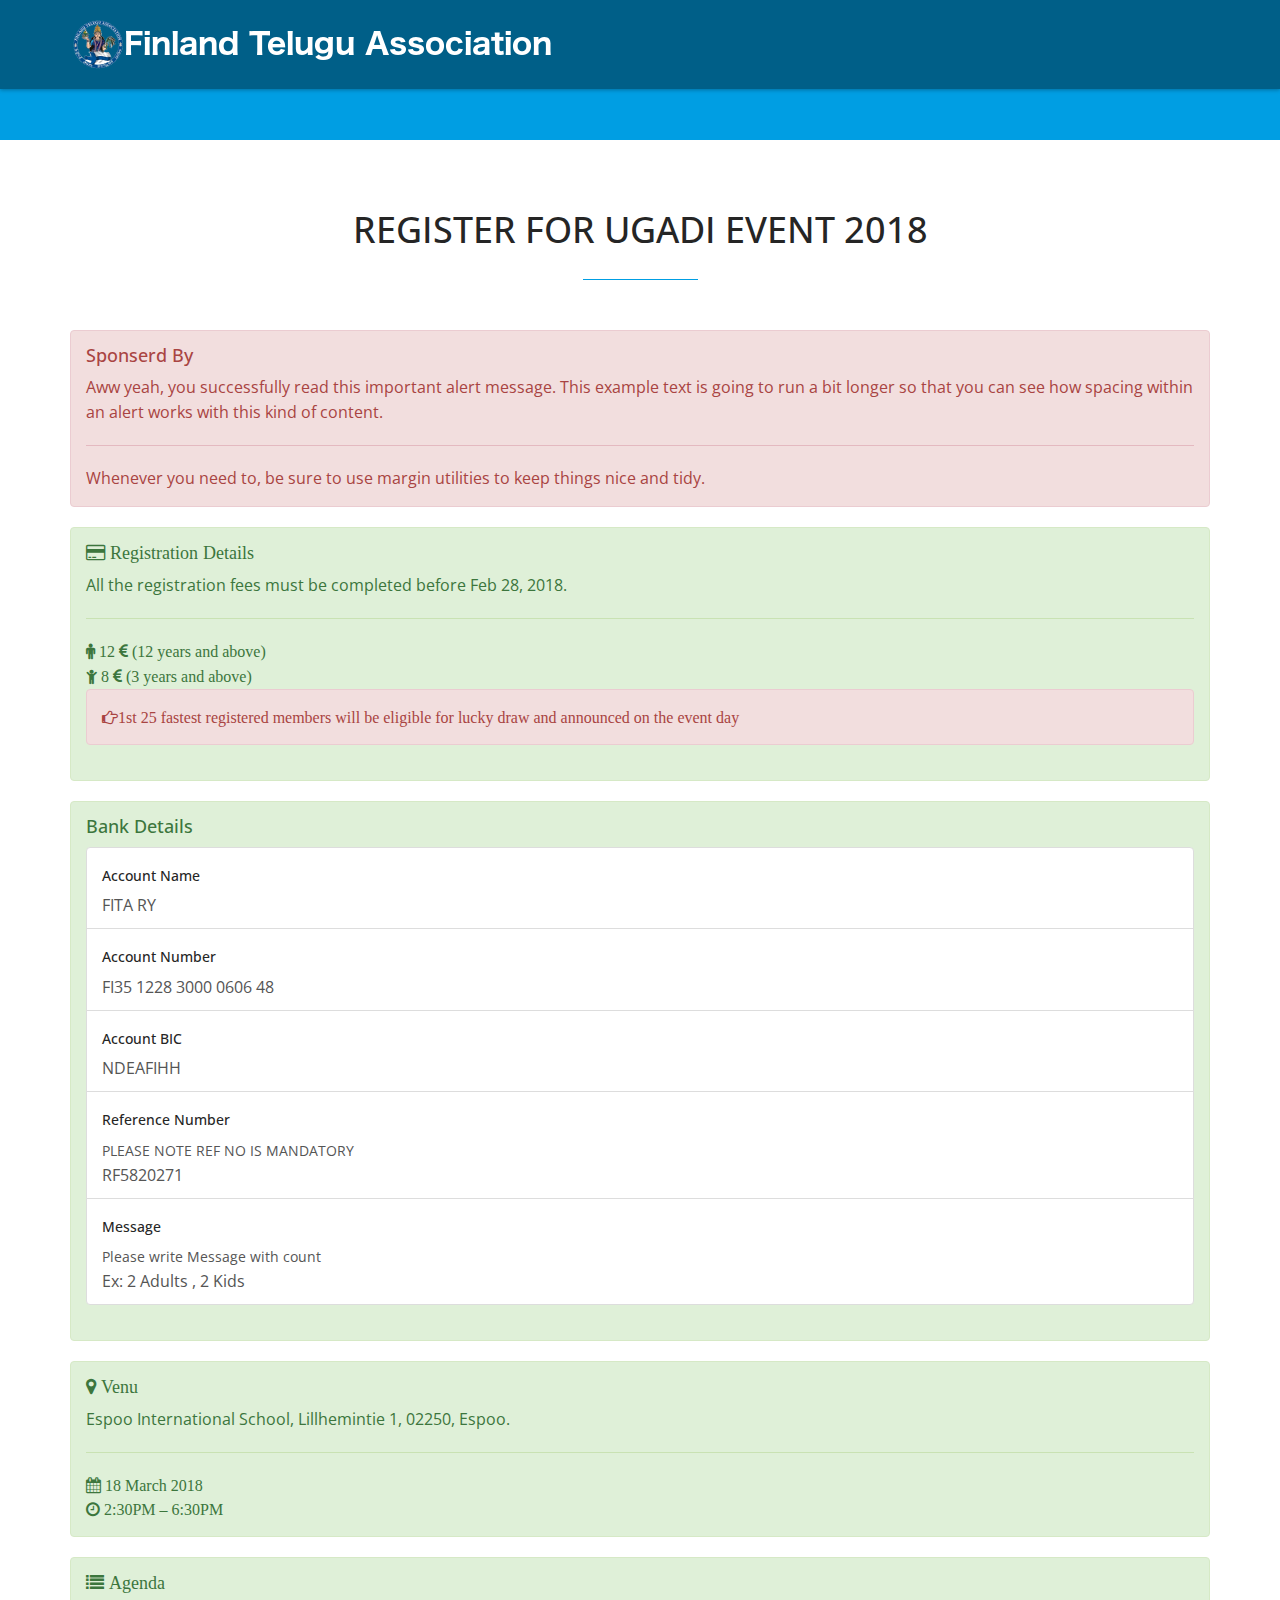
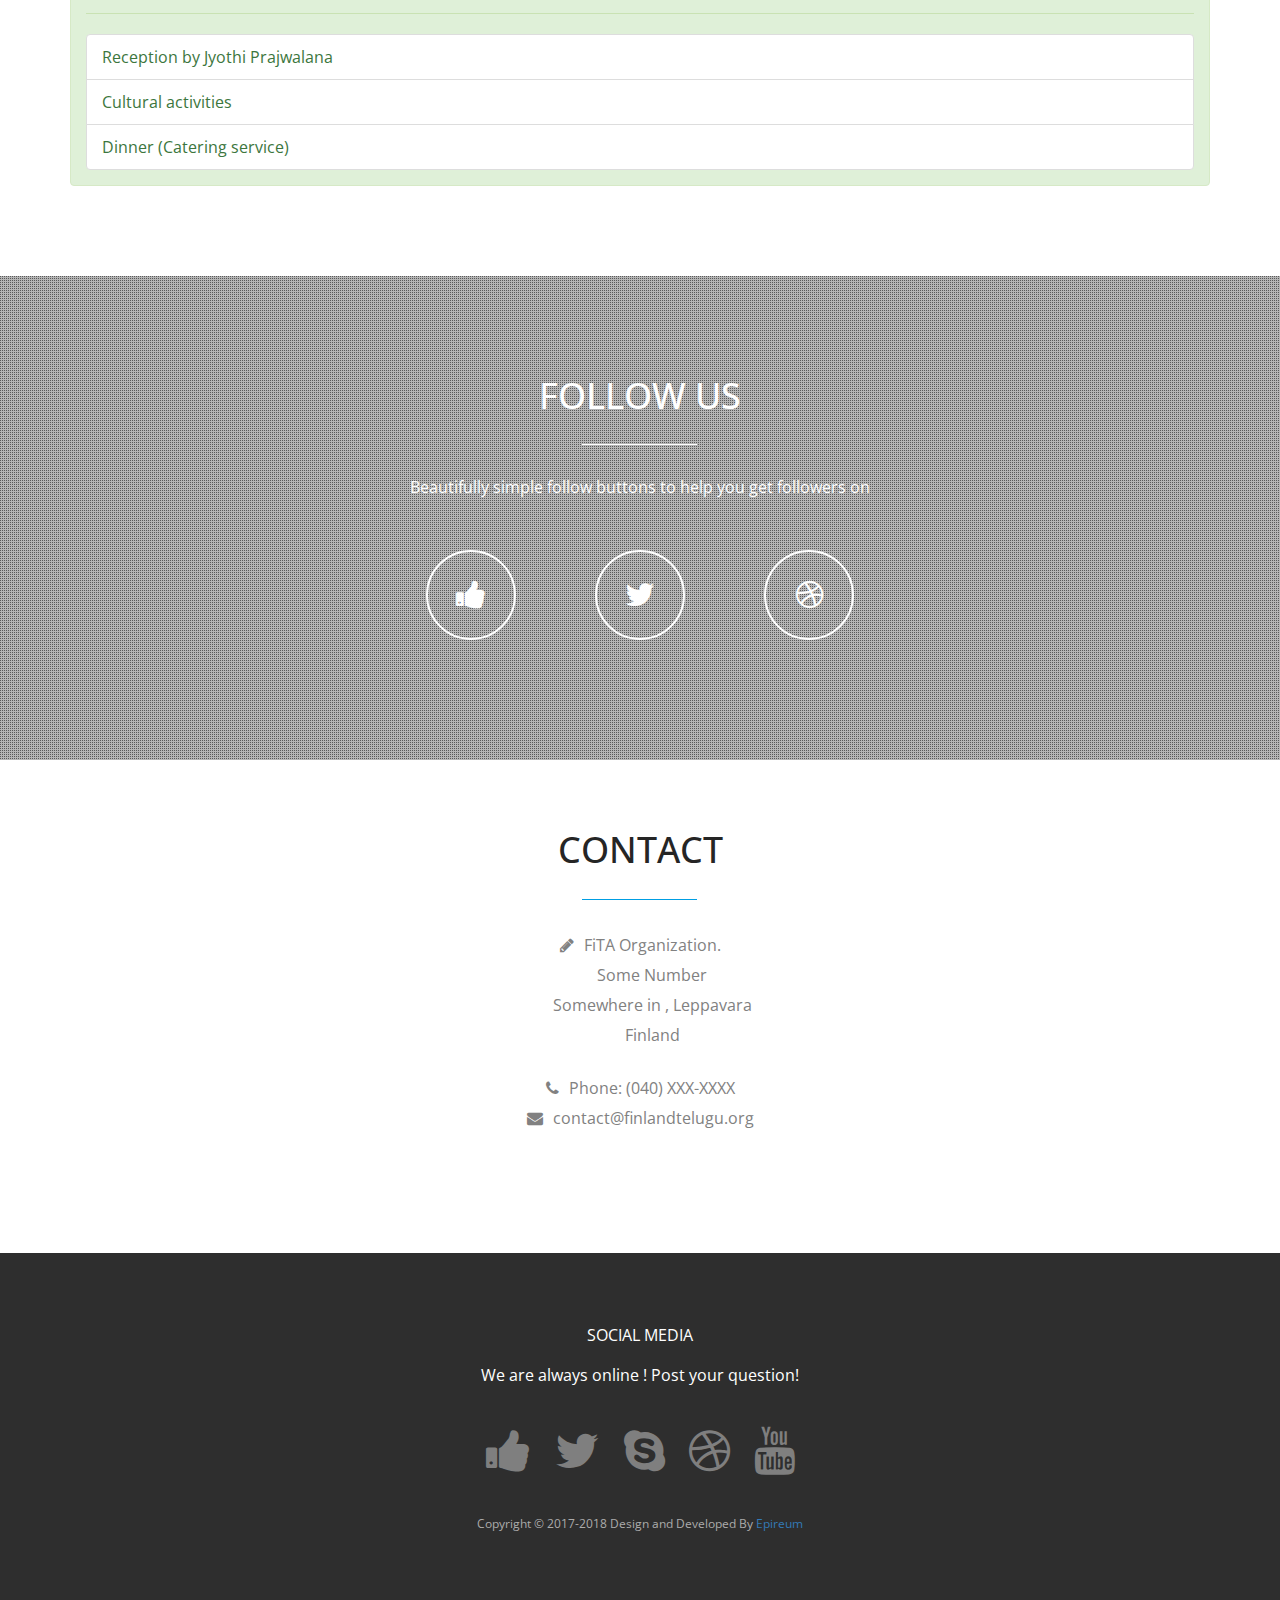
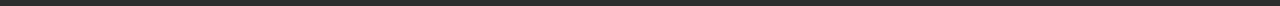
==== commit cacfd916: "balapoteelu" ====
--- a/banner1.html
+++ b/banner1.html
@@ -259,7 +259,7 @@
 							</ul>
 						</div>
 						
-						<p>Copyright &copy; 2017-2018 Design and Developed By <a href="./index.html">FiTA</a> </p>
+						<p>Copyright &copy; 2017-2018 Design and Developed By <a href="http://epireum.com/">Epireum</a> </p>
 					</div>
 				</div>
 			</div>
--- a/css/main.css
+++ b/css/main.css
@@ -897,7 +897,7 @@
 ==================================================================*/
 
 #social {
-    background-image: url(../img/slider/banner.jpg);
+    background-image: url(../img/followus.jpeg);
     padding: 0;
 }
 
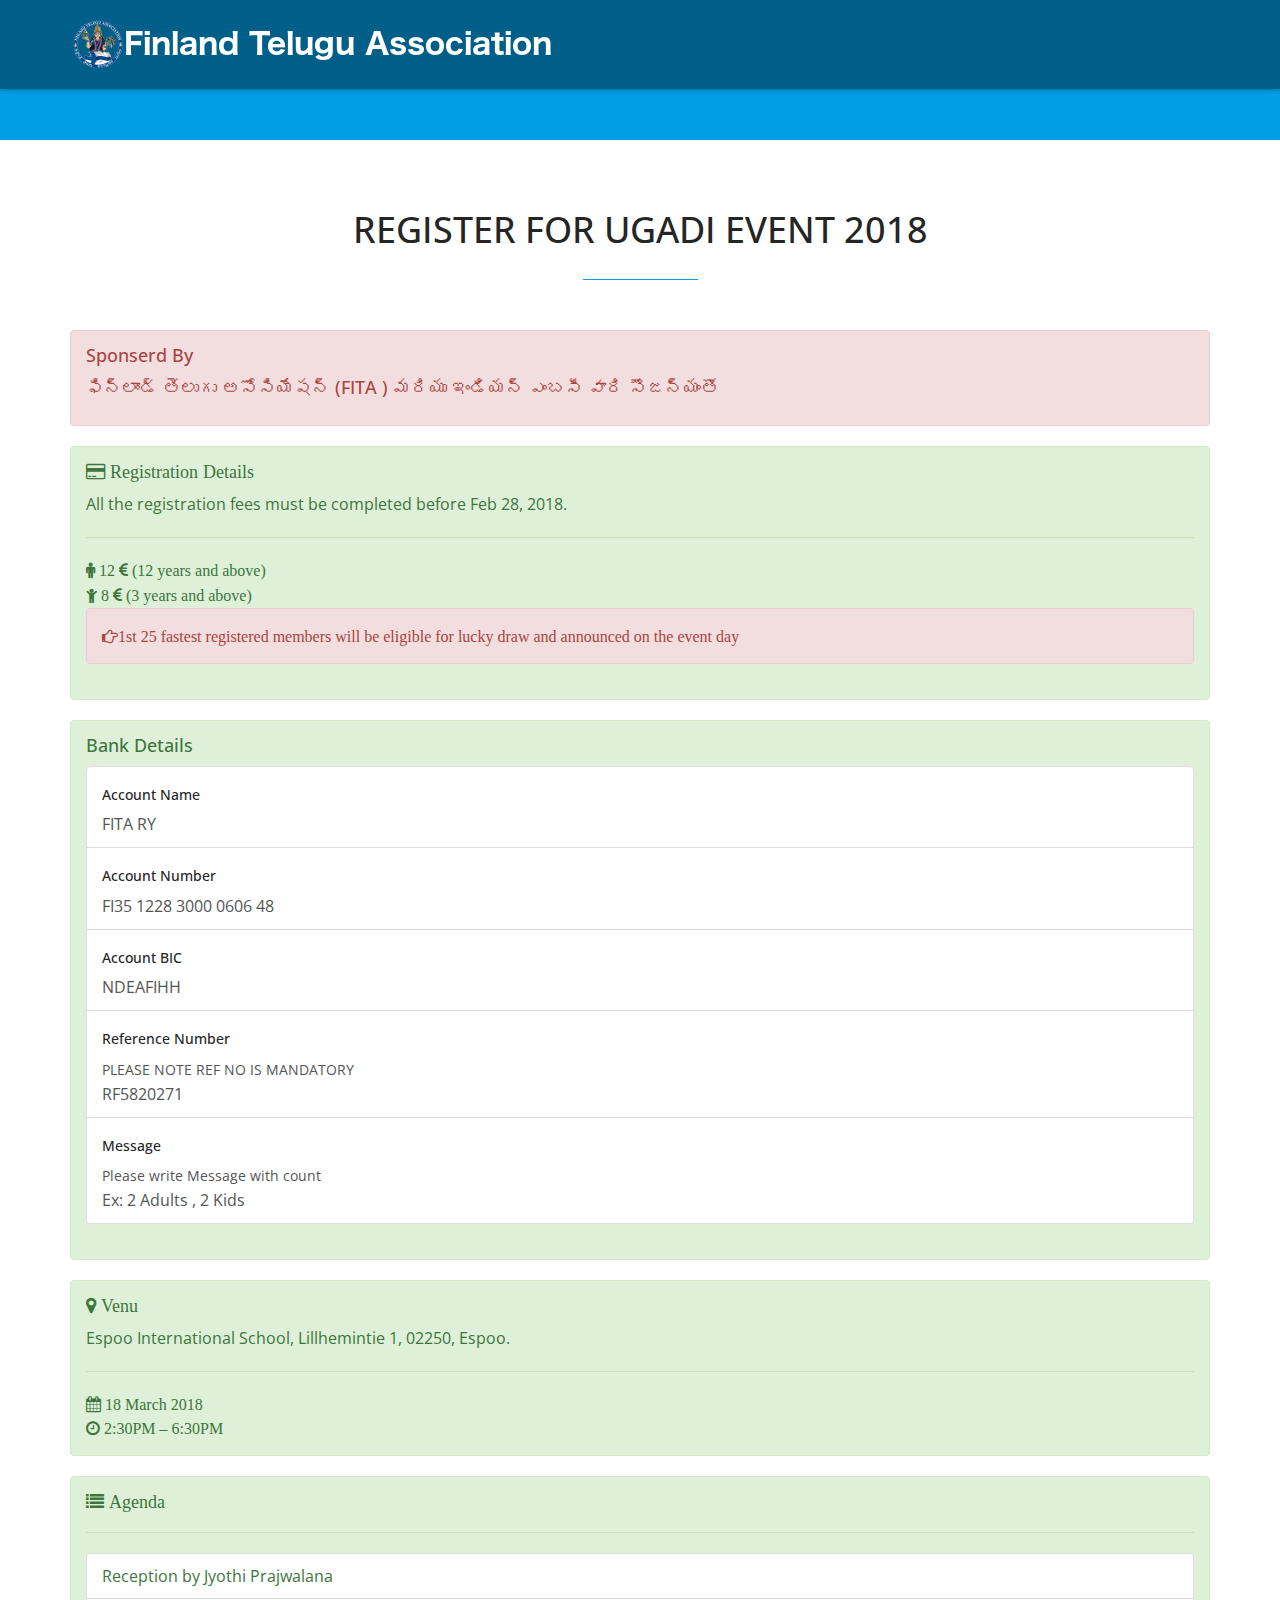
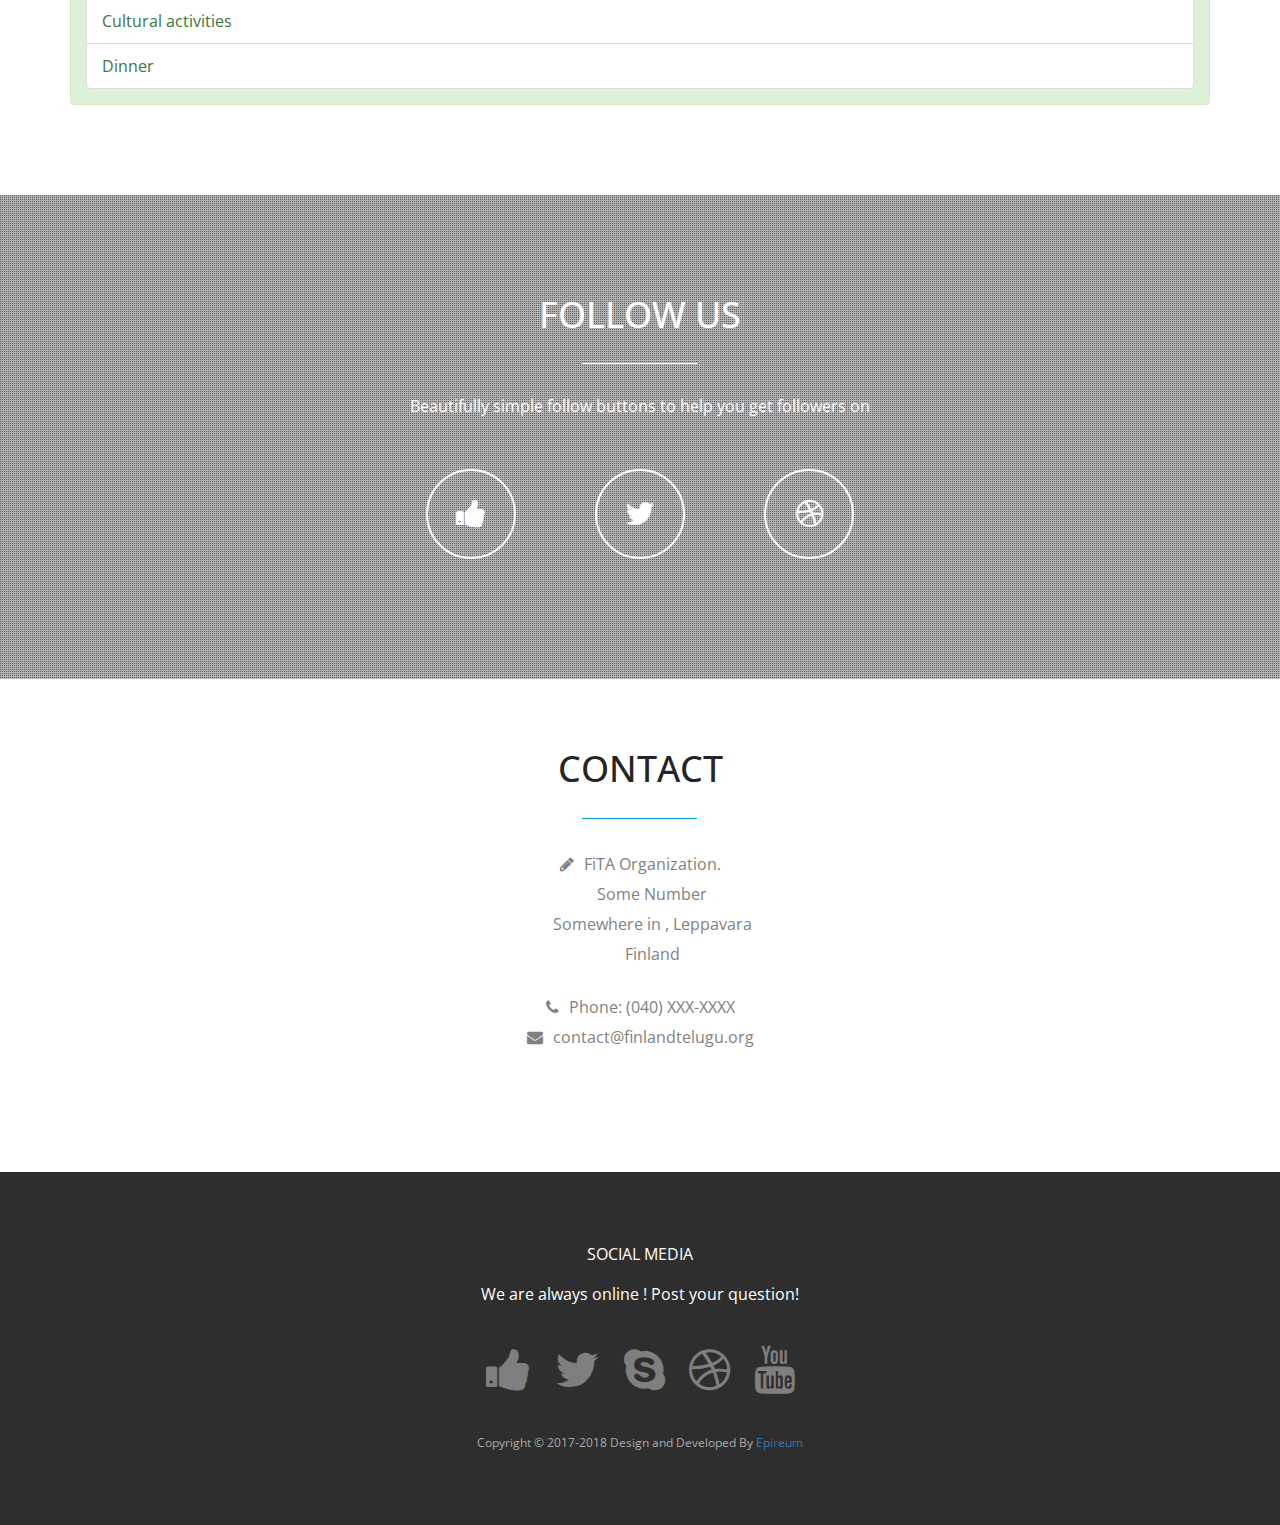
==== commit 73bf0723: "balapoteelu" ====
--- a/banner1.html
+++ b/banner1.html
@@ -104,9 +104,9 @@
 
 					<div class="alert alert-danger" role="alert">
 					  <h4 class="alert-heading">Sponserd By</h4>
-					  <p>Aww yeah, you successfully read this important alert message. This example text is going to run a bit longer so that you can see how spacing within an alert works with this kind of content.</p>
-					  <hr>
-					  <p class="mb-0">Whenever you need to, be sure to use margin utilities to keep things nice and tidy.</p>
+					  <h4><p>ఫిన్లాండ్ తెలుగు అసోసియేషన్ (FITA ) మరియు ఇండియన్ ఎంబసీ వారి సౌజన్యంతొ</p></h4>
+		
+					  
 					</div>
 
 
@@ -184,7 +184,7 @@
 					  	<ul class="list-group">
 						  <li class="list-group-item">Reception by Jyothi Prajwalana</li>
 						  <li class="list-group-item">Cultural activities</li>
-						  <li class="list-group-item">Dinner (Catering service)</li>
+						  <li class="list-group-item">Dinner</li>
 						</ul>
 					</div>
 
@@ -259,7 +259,7 @@
 							</ul>
 						</div>
 						
-						<p>Copyright &copy; 2017-2018 Design and Developed By <a href="http://epireum.com/">Epireum</a> </p>
+						<p>Copyright &copy; 2017-2018 Design and Developed By <a href="www.epireum.com/">Epireum</a> </p>
 					</div>
 				</div>
 			</div>
--- a/css/slit-slider.css
+++ b/css/slit-slider.css
@@ -156,6 +156,7 @@
 
 .bg-img-1 {
 	background-image: url(../img/slider/ugadi2.jpeg);
+	opacity: 0.8;
 }
 .bg-img-2 {
 	background-image: url(../img/slider/kids2.jpeg);
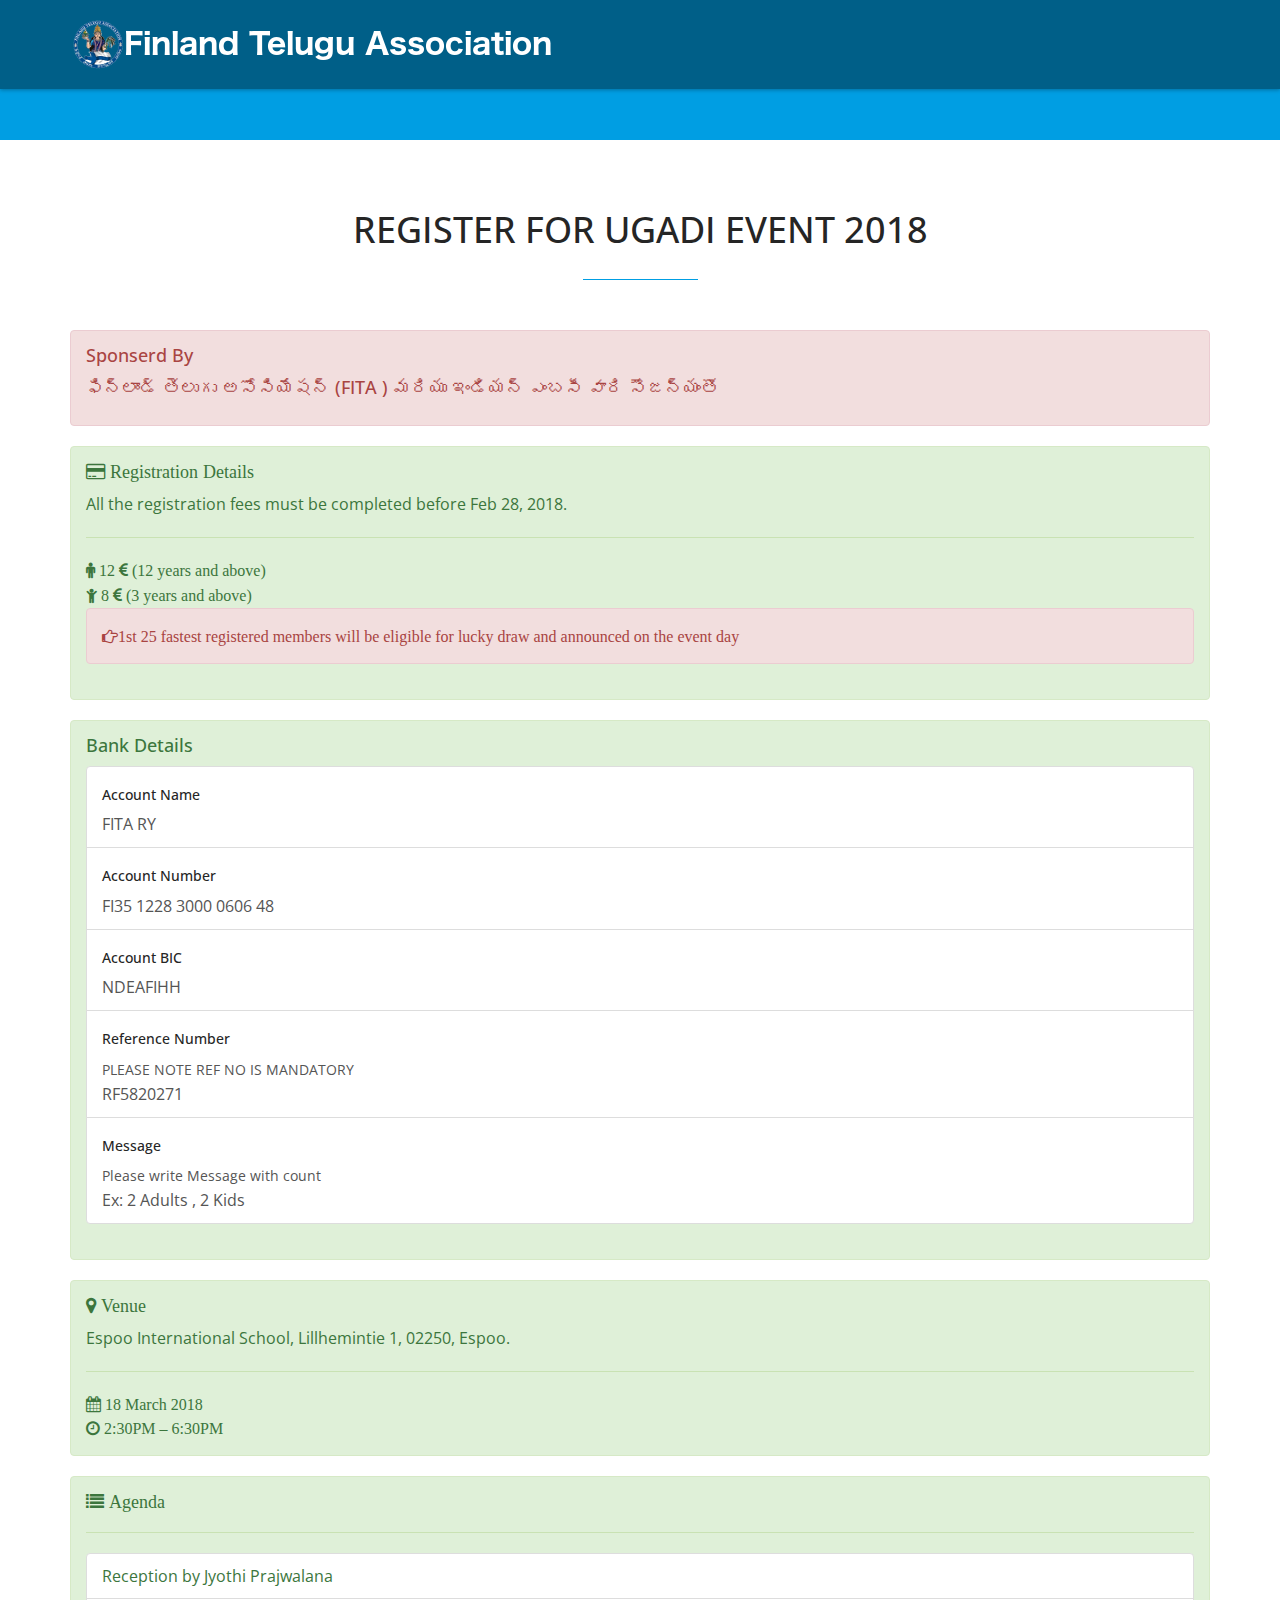
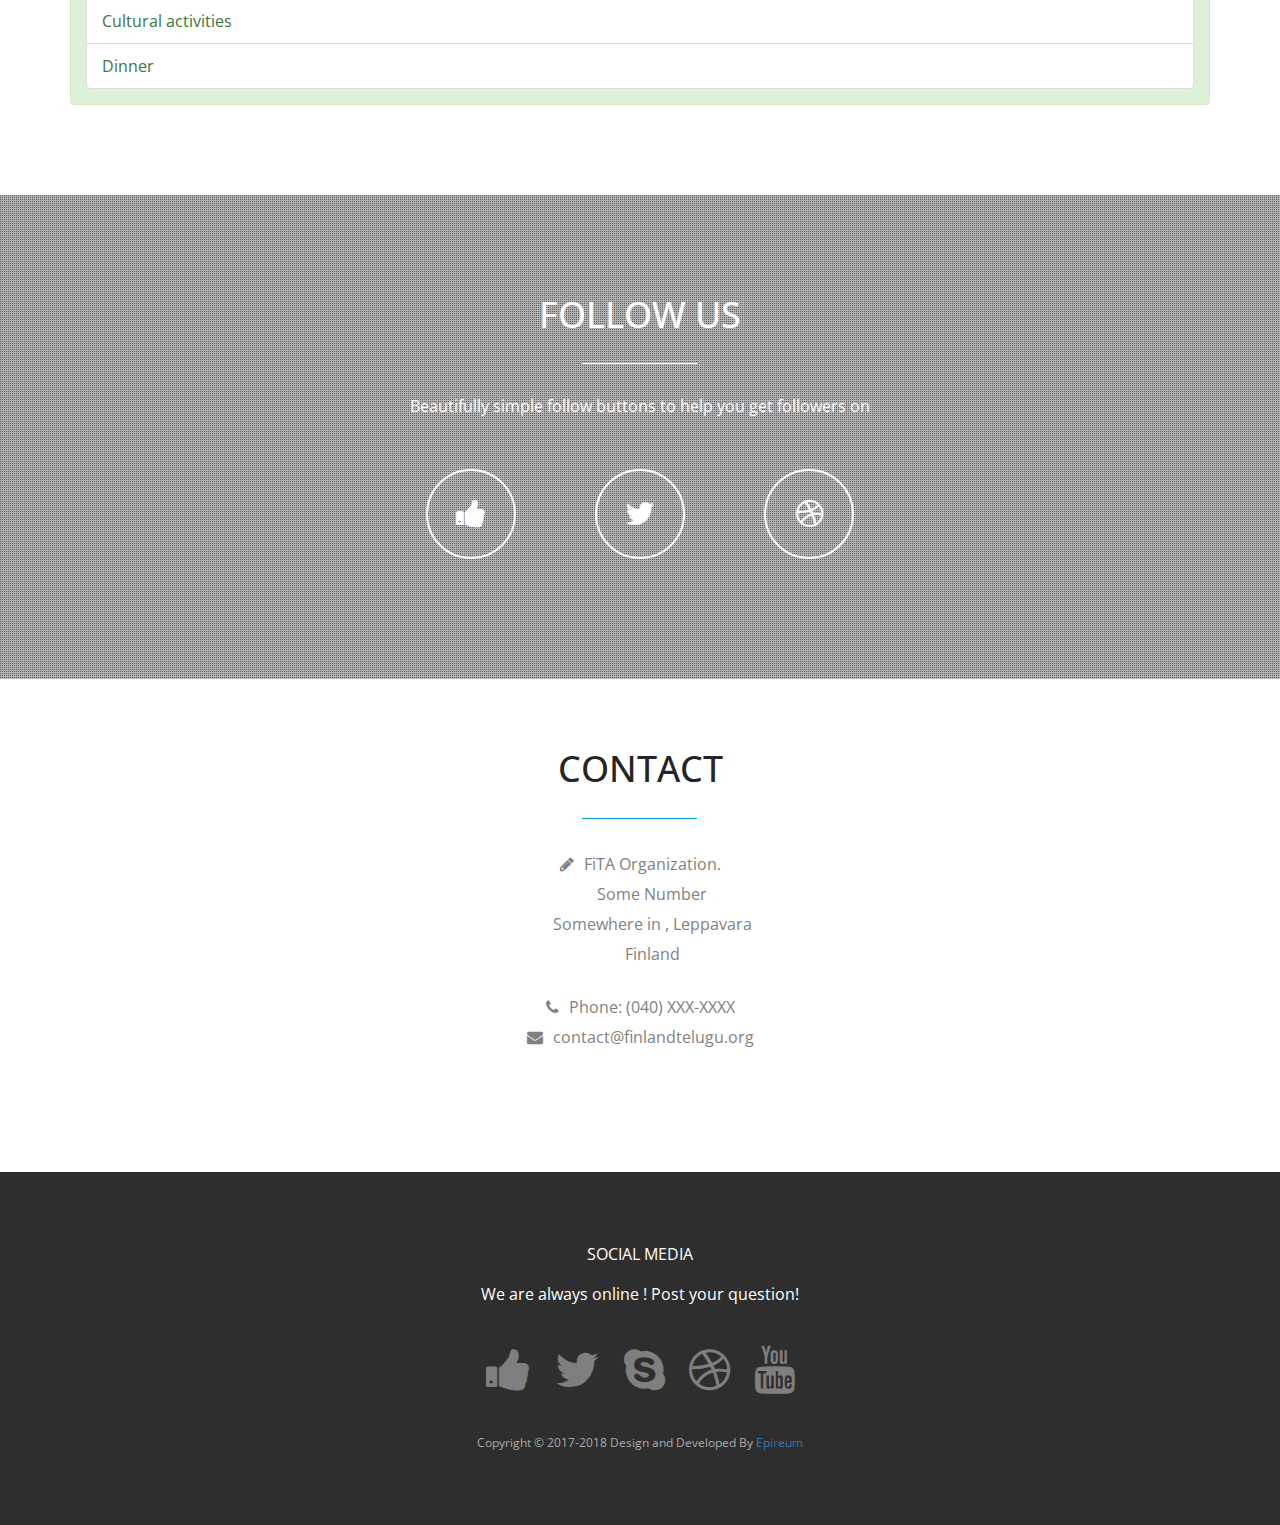
==== commit 1cb78cf3: "version 1" ====
--- a/banner1.html
+++ b/banner1.html
@@ -168,7 +168,7 @@
 					</div>
 
 					<div class="alert alert-success" role="alert">
-					  <h4 class="alert-heading"><i class="fa fa-map-marker" aria-hidden="true"> Venu</i> </h4>
+					  <h4 class="alert-heading"><i class="fa fa-map-marker" aria-hidden="true"> Venue</i> </h4>
 					  <p>Espoo International School, Lillhemintie 1, 02250, Espoo.</p>
 					  <hr>
 					  	
--- a/css/slit-slider.css
+++ b/css/slit-slider.css
@@ -156,7 +156,6 @@
 
 .bg-img-1 {
 	background-image: url(../img/slider/ugadi2.jpeg);
-	opacity: 0.8;
 }
 .bg-img-2 {
 	background-image: url(../img/slider/kids2.jpeg);
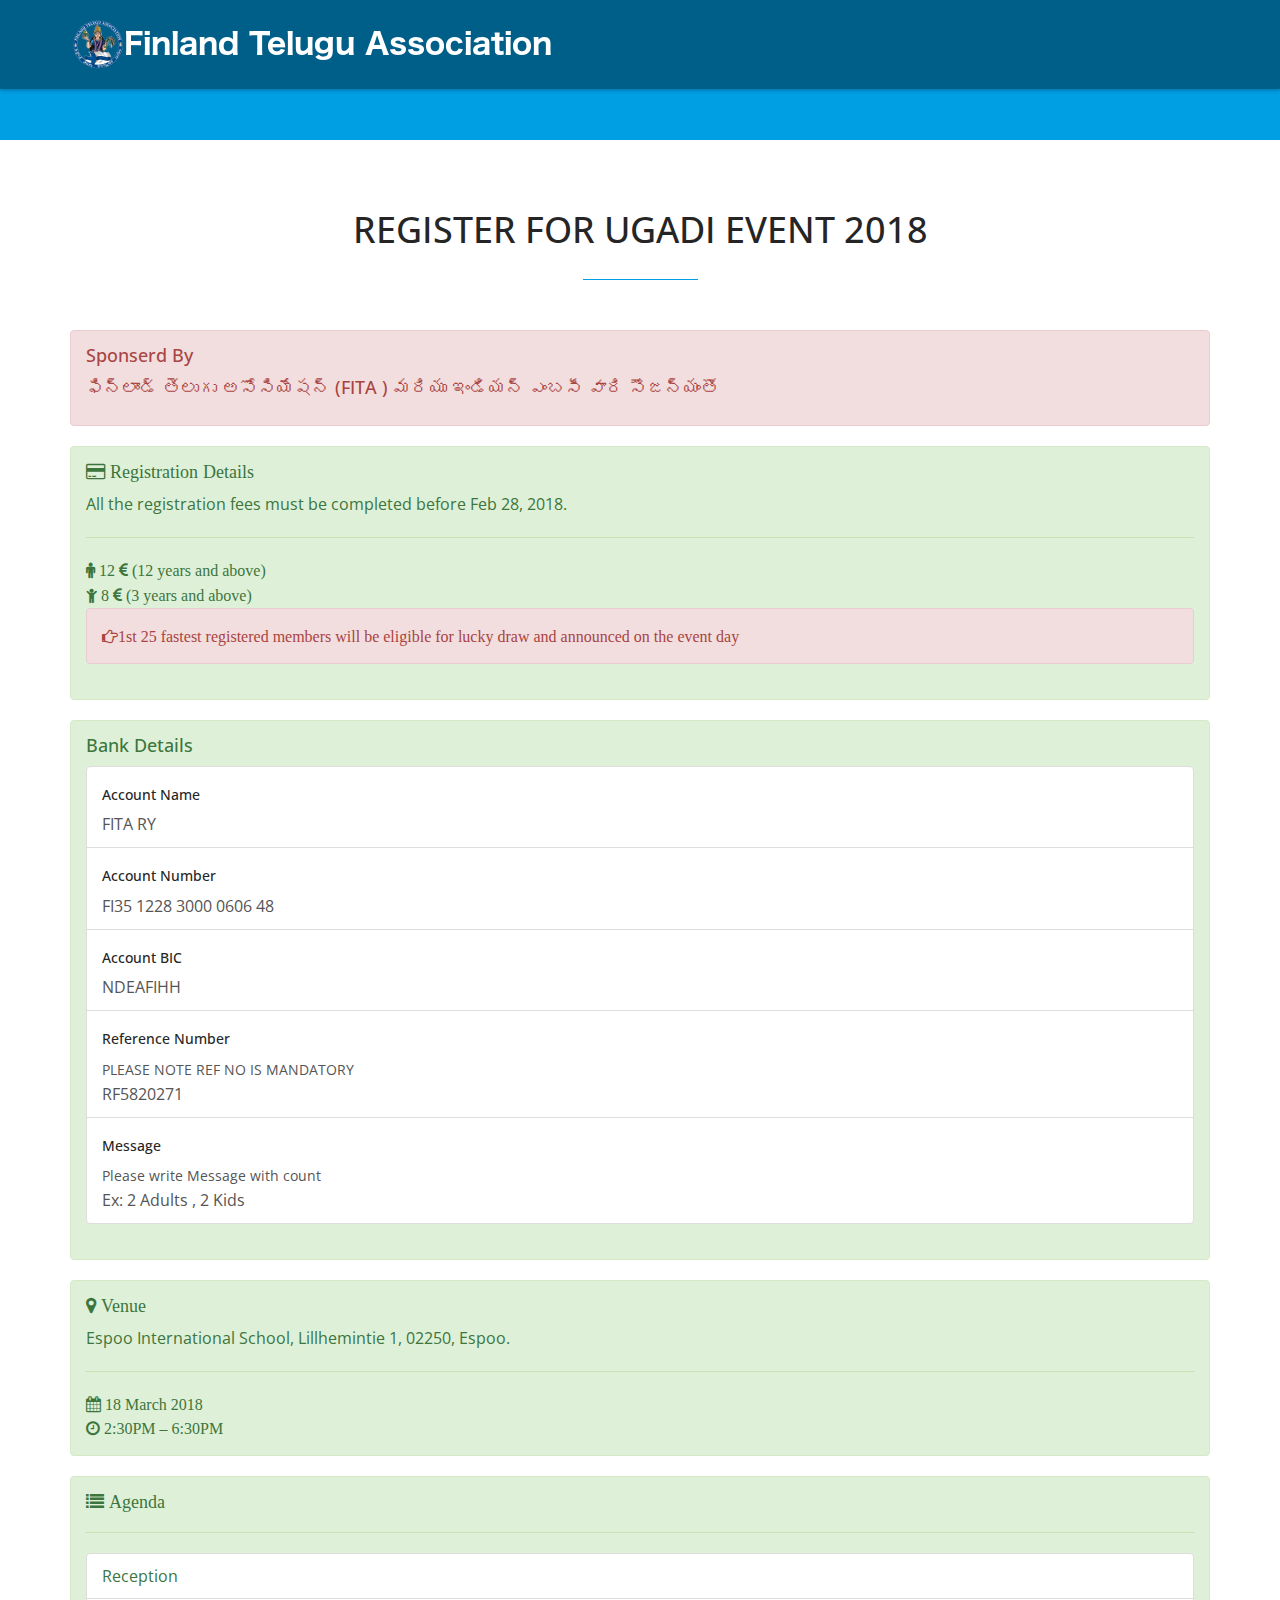
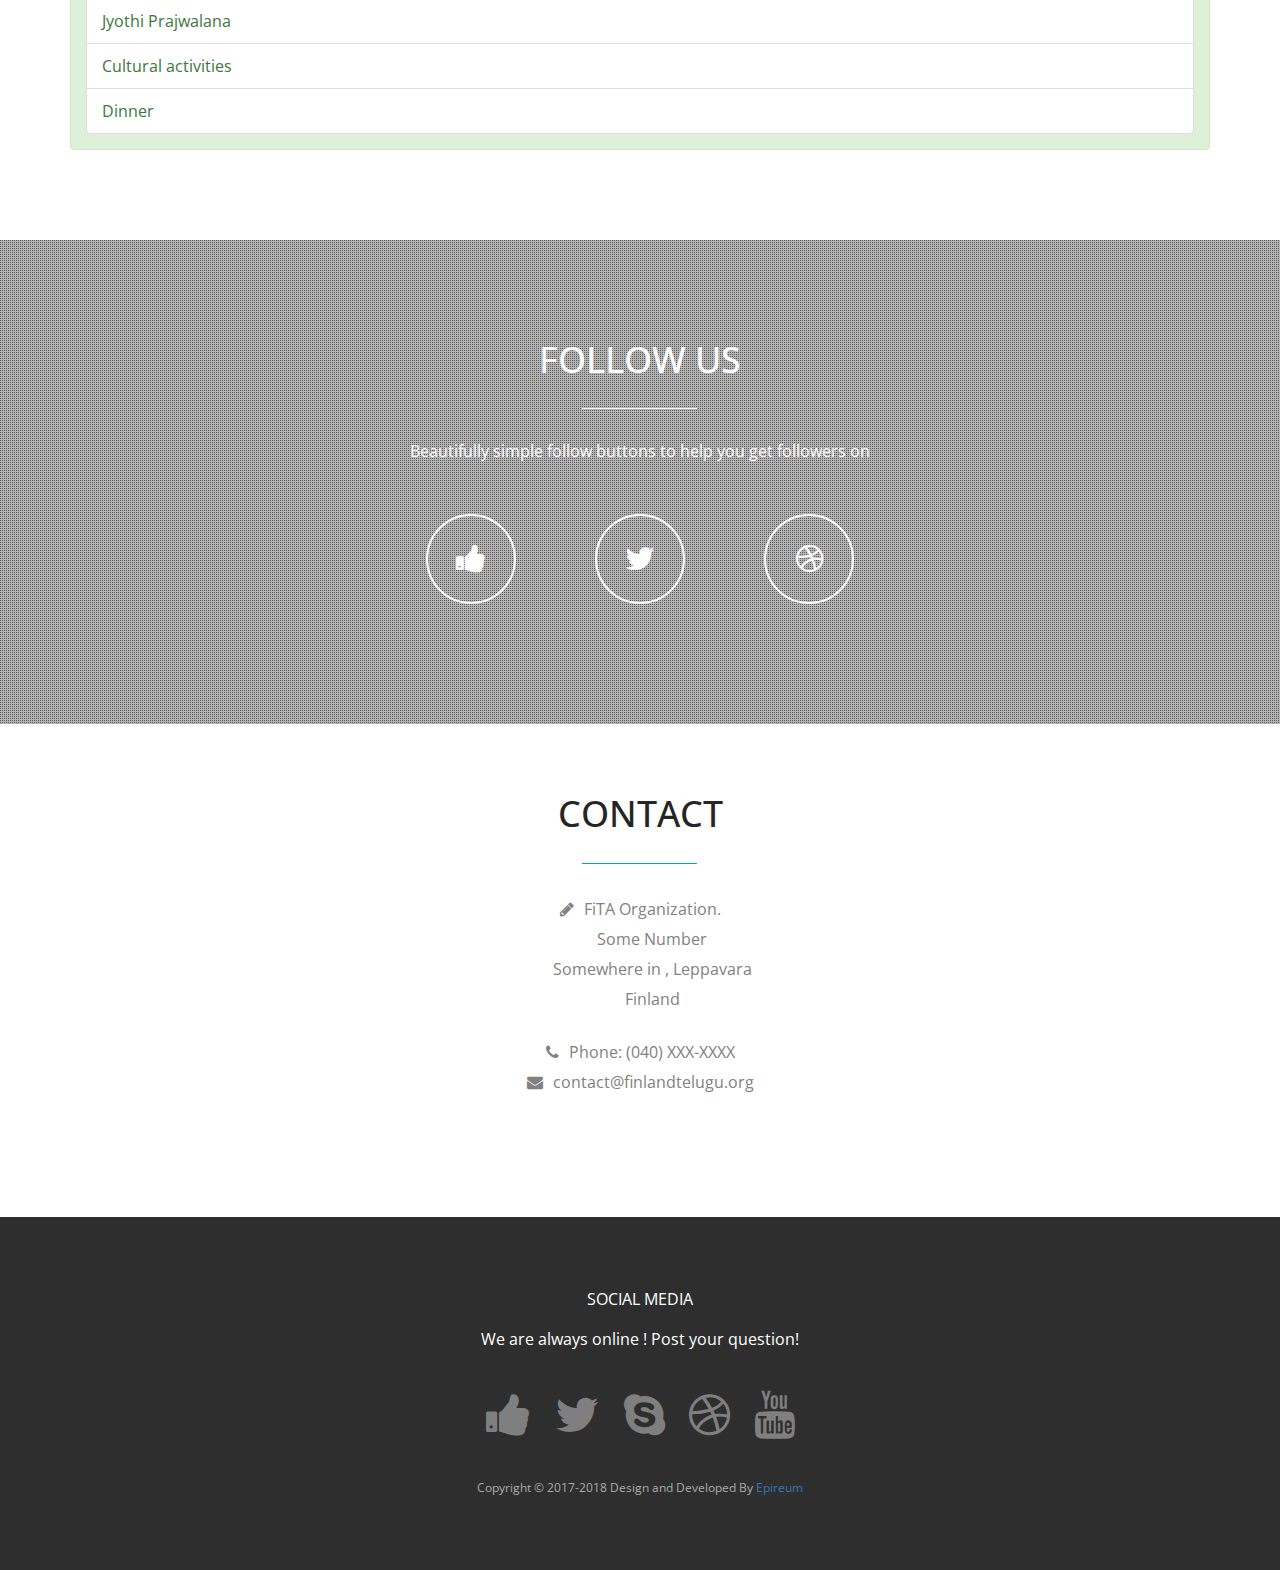
==== commit cfec7504: "version 1" ====
--- a/banner1.html
+++ b/banner1.html
@@ -182,7 +182,8 @@
 					  <hr>
 					  	
 					  	<ul class="list-group">
-						  <li class="list-group-item">Reception by Jyothi Prajwalana</li>
+						  <li class="list-group-item">Reception</li>
+						  <li class="list-group-item">Jyothi Prajwalana</li>
 						  <li class="list-group-item">Cultural activities</li>
 						  <li class="list-group-item">Dinner</li>
 						</ul>
